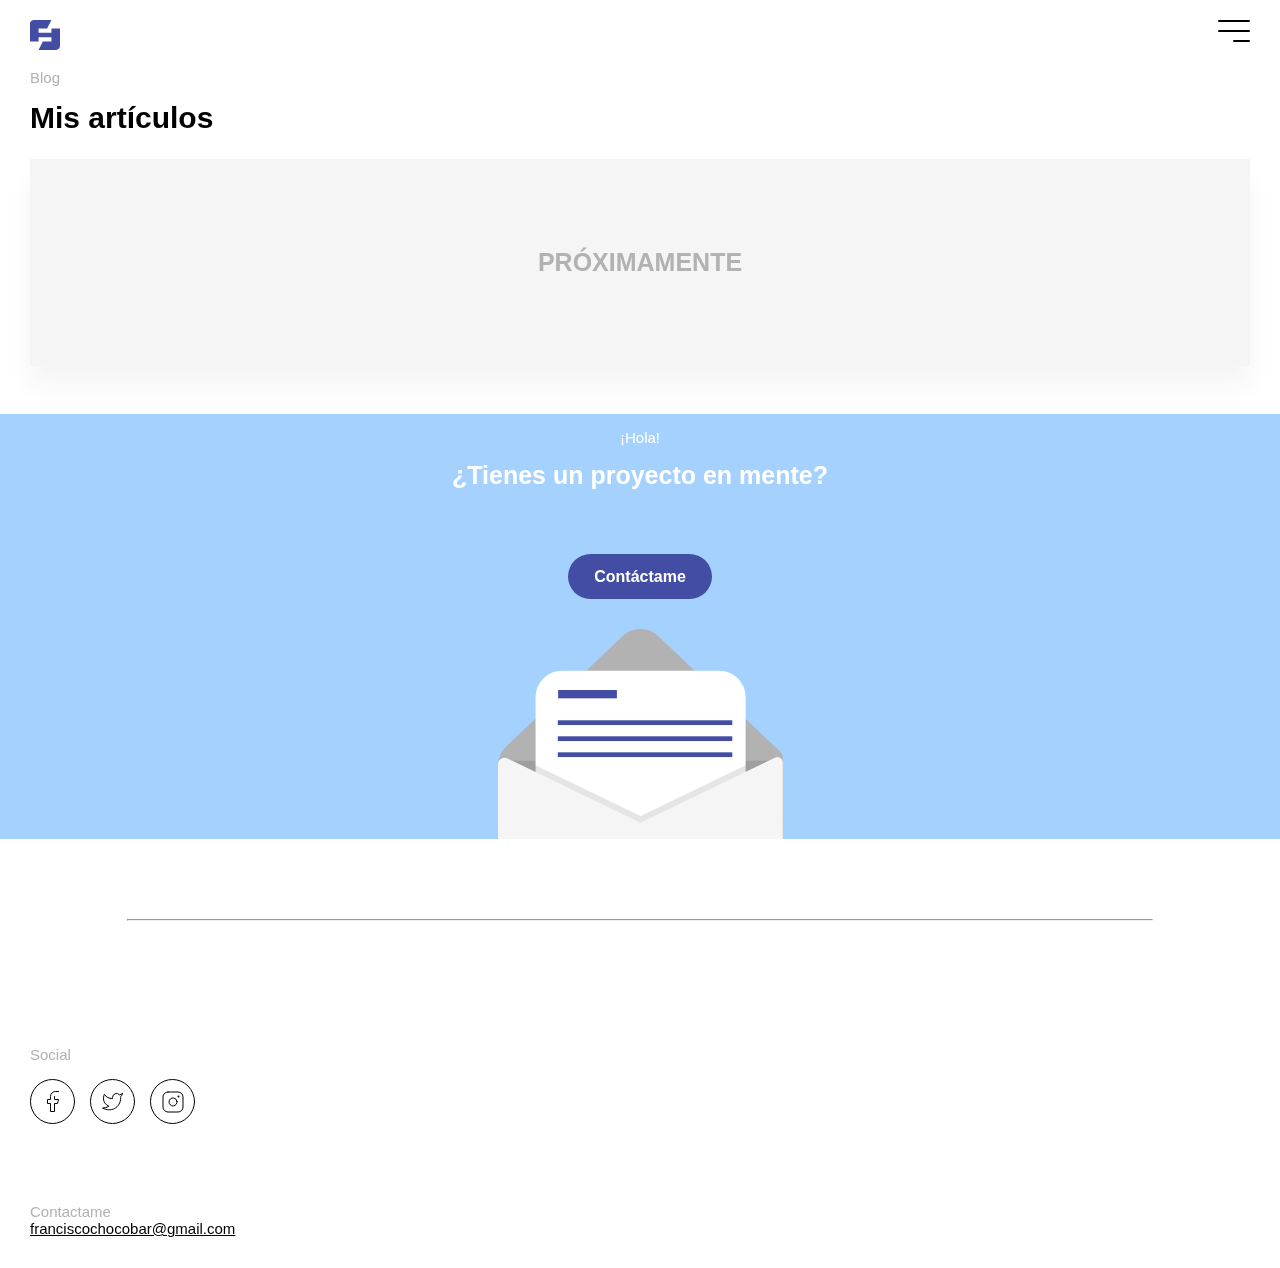
==== articles.html @ 8dde449a "mobile and effects done" ====
<!DOCTYPE html>
<html lang="en">
<head>
    <meta charset="UTF-8">
    <meta name="viewport" content="width=device-width, initial-scale=1.0">
    <meta name="Graphic Design webpage">
    <meta name="keywords" content="diseño gráfico, marketing digital, portfolio, diseño, servicios, artículos, branding, moodboard">
    <link href="https://cdnjs.cloudflare.com/ajax/libs/font-awesome/5.14.0/css/all.min.css" rel="stylesheet">
    <link rel="shortcut icon" href="assets/menu-isologo.svg">
    <link rel="stylesheet" href="styles.css">
    <link rel="stylesheet" href="styleArticles.css">
    <title>Francisco Chocobar - GD</title>
</head>
<body>
    <header>
        <nav class="fixed-general-nav">
            <div class="home-container">
                <div class="visible-menu">
                    <a href="home.html">
                        <svg class="svg-index" xmlns="http://www.w3.org/2000/svg" width="30" height="30" viewBox="0 0 30 30">
                            <path class="svg-isologo" d="M-2575-21283.572h8.571v-4.285h12.857v4.285h-8.571l-4.286,8.572h17.143a4.128,4.128,0,0,0,4.286-4.287v-17.143h-8.572v4.287h-12.857v-4.287h8.572l4.286-8.57h-17.143c-2.012,0-4.286.955-4.286,4.285Z" transform="translate(2575 21305)"/>
                        </svg>
                    </a>
                    <h1 class="toggle-brandName">Francisco Chocobar</h1>
                    <a class="active-button" href="#">
                        <svg class="menu-icon" xmlns="http://www.w3.org/2000/svg" width="32" height="22" viewBox="0 0 32 22">
                            <g transform="translate(1 1)">
                                <line class="a" x2="30"/>
                                <line class="a" x2="30" transform="translate(0 10)"/>
                                <line class="a" x2="15" transform="translate(15 20)"/>
                            </g>
                        </svg>
                    </a>
                    <a class="toggle-button" href="#"><img src="assets/menu-close.svg" alt="x cerrar menu"></a>
                </div>
                <div class="toggle-menu">
                    <div class="primary-list">
                        <ul>
                            <h3>Menu</h3>
                            <li><a href="home.html">Inicio</a></li>
                            <li><a href="services.html">Servicios</a></li>
                            <li><a href="portfolio.html">Proyectos</a></li>
                            <li><a href="articles.html">Blog</a></li>
                            <li><a href="contact.html">Contacto</a></li>
                        </ul>
                    </div>
                    <div class="second-list">
                        <ul>
                            <h3>Social</h3>
                            <div class="second-list--flexItems">
                                <li><a href="https://www.facebook.com/Franchocodigital-115216583566941/"><img src="assets/icon-facebook.svg" alt="logo de facebook"></a></li>
                                <li><a href="https://twitter.com/Franchdigital?s=08"><img src="assets/icon-twitter.svg" alt="logo de twitter"></a></li>
                                <li><a href="https://www.instagram.com/franchocodigital/"><img src="assets/icon-instagram.svg" alt="logo de instagram"></a></li>
                                <li><a href=""><img src="assets/icon-linkedin.svg" alt="logo de linkedin"></a></li>
                            </div>
                        </ul>     
                    </div>
                    <div class="third-list">
                        <h3>Contactame</h3>
                        <a class="third-list--mail" href="mailto:franciscochocobar@gmail.com">franciscochocobar@gmail.com</a>
                    </div>
                </div> 
            </div> 
        </nav>
    </header>
    <div class="go-top-container">
        <div class="go-top-button">
            <i class="fas fa-chevron-up"></i>
        </div>
    </div>
    <div class="container-articles">
        <section class="section">
            <h3>Blog</h3>
            <h2>Mis artículos</h2>
            <div class="articles-nonContent">
            <p>PRÓXIMAMENTE</p>
            </div>
        </section>
    </div>
    <section class="section-centered">
        <h3 class="footer-h3">¡Hola!</h3>
        <h2>¿Tienes un proyecto en mente?</h2>
        <div class="about-contact-button button-classes footer-contact-btn">
            <a href="contact.html">Contáctame</a>
        </div>
        <img src="assets/Enmascarar grupo 1.svg" alt="">
    </section>
    <hr class="hr-last">
    <footer>
        <div class="second-list">
        <ul>
            <h3>Social</h3>
            <div class="second-list--flexItems">
                <li><a href="https://www.facebook.com/Franchocodigital-115216583566941/"><svg xmlns="http://www.w3.org/2000/svg" width="45" height="45" viewBox="0 0 45 45">
                    <defs>
                        <style>
                        .fb-svg,.c{
                            fill:none;
                        }
                        .fb-svg{
                            stroke:#000;
                            stroke-linecap:round;
                            stroke-linejoin:round;
                        }
                        .b{
                            stroke:none;
                        }
                        </style>
                    </defs>
                    <g class="fb-svg">
                        <circle class="b" cx="22.5" cy="22.5" r="22.5"/>
                        <circle class="c" cx="22.5" cy="22.5" r="22"/>
                    </g>
                    <path class="fb-svg" d="M18,2H15a5,5,0,0,0-5,5v3H7v4h3v8h4V14h3l1-4H14V7a1,0,0,1,1-1h3Z" transform="translate(10.5 10.5)"/>
                </svg></a></li>
                <li><a href="https://twitter.com/Franchdigital?s=08">
                    <svg xmlns="http://www.w3.org/2000/svg" width="45" height="45" viewBox="0 0 45 45">
                        <defs>
                            <style>
                                .fb-svg,.c{
                                    fill:none;
                                }
                                .fb-svg{
                                    stroke:#000;
                                    stroke-linecap:round;stroke-linejoin:round;
                                }.b{
                                    stroke:none;
                                }
                            </style>
                        </defs>
                        <g class="fb-svg">
                            <circle class="b" cx="22.5" cy="22.5" r="22.5"/>
                            <circle class="c" cx="22.5" cy="22.5" r="22"/>
                        </g>
                            <path class="fb-svg" d="M21,3A9.909,9.909,0,0,1,18.145,4.39,4.073,4.073,0,0,0,11,7.117v.909A9.691,9.691,0,0,1,2.818,3.908S-.818,12.09,7.364,15.726A10.582,10.582,0,0,1,1,17.545c8.182,4.545,18.182,0,18.182-10.455a4.091,4.091,0,0,0-.073-.755A7.018,7.018,0,0,0,21,3Z" transform="translate(11.5 11.51)"/>
                    </svg>
                    </a>
                </li>
                <li><a href="https://www.instagram.com/franchocodigital/">
                    <svg xmlns="http://www.w3.org/2000/svg" width="45" height="45" viewBox="0 0 45 45">
                        <defs>
                            <style>
                                .fb-svg,.c{
                                    fill:none;
                                }
                                .fb-svg{
                                    stroke:#000;
                                    stroke-linecap:round;stroke-linejoin:round;
                                }
                                .b{
                                    stroke:none;
                                }
                            </style>
                        </defs>
                        <g class="fb-svg">
                            <circle class="b" cx="22.5" cy="22.5" r="22.5"/>
                            <circle class="c" cx="22.5" cy="22.5" r="22"/>
                        </g>
                        <rect class="fb-svg" width="20" height="20" rx="5" transform="translate(13 13)"/>
                        <path class="fb-svg" d="M16,11.37A4,4,0,1,1,12.63,8,4,4,0,0,1,16,11.37Z" transform="translate(11 11)"/>
                        <line class="a" transform="translate(28.5 17.5)"/>
                    </svg>
                </a></li>
            </div>
        </ul>     
        </div>
        <div class="third-list">
            <h3>Contactame</h3>
            <a class="third-list--mail" href="mailto:franciscochocobar@gmail.   com">franciscochocobar@gmail.com</a>
        </div>
    </footer>
</div>
<script src="js.js"></script>
</body>
</html>
---- styles.css ----
/* VARIABLES */

:root {
    --main-bg-color: #F5F5F5;
    --main-color-palette: #424DA3;
    --main-color-white: #ffffff;
    --secondary-color-gray: #B2B2B2;
    --secondary-color-blue: #A5D1FE;
    --secondary-color-yellow: #FFC943;

  }

/* fonts */

  @font-face {
    font-family: "Metropolis";
    src: url("metropoli-font/");
  }

  h1, h2, h3, h4, h5, h6, a, p {
      font-family: 'Metropolis', sans-serif;
  }

/* base styles */

body {
    margin: 0;
}

ul li  {
    list-style: none;
}

ul {
    padding: 0px;
    margin: 0px;
}

h2 {
    font-size: 30px;
}

h3 {
    color: var(--secondary-color-gray);
    font-size: 15px;
    font-weight: normal;
}

.h4-align {
    font-size: 20px;
    text-align: center;
    padding-bottom: 22px;
}

a {
    text-decoration: none;
    color: black;
}

h1, h2, h3, h4, h5, h6 {
    margin: 0px;
    padding-top: 15px;
}

hr {
    width: 45px;
    color: black;
    margin: auto 0;
    margin-top: 15px;
}

/* INDEX STYLES */
body.body-index {
    background-color: var(--main-bg-color);
}
.options-menu {
    height: 100vh;
    display: flex;
    justify-content: center;
}

.main-div {
    display: flex;
    flex-direction: column;
    text-align: center;
    width: 354px;
    height: 165px;
    align-self: center;
    justify-content: space-around;

}

.index-button {
    display: flex;
    justify-content: space-between ;
}

h1.h1-index {
    font-weight: bold;
    font-size: 25px;
}

.a-index:link, .a-index:visited, .a-index:active {
    text-decoration:none;
    color: var(--main-color-white);
}

.a-index {
    font-size: 15px;
    font-weight: 700;
    background-color: #424DA3;
    color: var(--main-color-white);  
    padding: 20px;
    width: 140px;
    
}

/* mobile */

.primary-list ul li a {
    font-weight: bolder;
    font-size: 30px;
}

.third-list a {
    font-size: 15px;
    text-decoration: underline;
} 

.toggle-menu {
    padding: 45px;
    display: flex;
    flex-direction: column;
    align-content: space-between;
}

.second-list--flexItems {
    display: flex;
    flex-direction: row;
}

.second-list img {
    width: 45px;
}

.second-list--flexItems svg {
    padding-right: 15px;
}

.second-list , .third-list {
    padding-top: 45px;
}

.toggle-button , .toggle-brandName {
    display: none;
}

.visible-menu .svg-index {
    padding-top: 20px;
    padding-left: 30px;
    padding-right: 30px;
}

.svg-isologo {
    fill:#424da3;
}

.menu-icon {
    margin-top: 20px;
    margin-left: 30px;
    margin-right: 30px;
}


path.svg-isologo:hover, .svg-isologo:active, .svg-isologo:focus  {
    fill: var(--secondary-color-blue);
}



.a{
    fill:none;
    stroke:#000;
    stroke-linecap:round;
    stroke-linejoin:round;
    stroke-width:2px;
}

svg:hover .a {
    stroke: var(--main-color-white);
}


.visible-menu {
    display: flex;
    flex-direction: row;
    justify-content: space-between;
}

.toggle-menu {
    display: none;
}

/*CHEVRON UP*/

.go-top-container {
    position: fixed;
    bottom: 4rem;
    right: 2rem;
    width: 3rem;
    height: 3rem;
    z-index: -1;
}

.go-top-button {
    width: 0rem;
    height: 0rem;
    background-color: var(--main-color-palette);
    border-radius: 50%;
    cursor: pointer;
    top: 50%;
    left: 50%;
    transform: translate(-50%, -50%);
    z-index: -1;
}

.go-top-button i {
    position: absolute;
    font-size: 1.7rem;
    top: 48%;
    left: 50%;
    transform: translate(-50%, -50%) scale(0);
    color: white;
    transition: .2s;
}

.show {
    z-index: 10;
}

.show .go-top-button {
    animation: popup .3s ease-in-out;
    width: 3rem;
    height: 3rem;
    z-index: 11;
}

.show i {
    transform: translate(-50%, -50%) scale(1);
}

@keyframes popup {
    0% {
        width: 0rem;
        height: 0rem;
    }
    50% {
        width: 5rem;
        height: 5rem;
    }
    100% {
        width: 3rem;
        height: 3rem;
    }
}

.container .section {
    padding-top: 5rem;
    padding-left: 30px;
    padding-right: 30px;
}
.h4-line-height{
    line-height: 1.6;
}
.p-index--description {
    font-size: 15px;
    width: 238px;
    line-height: 1.8;
}

.p-index--about {
     font-size: 15px;
     width: 248px;
     text-align: left;
 }

.button-classes {
    background-color: var(--main-color-palette);
    border-radius: 45px;
    height: 45px;
    display: flex;
    align-items: center;
    justify-content: center;
}

.button-classes:hover {
    background-color: var(--secondary-color-blue);
}

.footer-contact-btn:hover {
    background-color: var(--main-color-white);
}

.footer-contact-btn:hover a {
    color: var(--secondary-color-blue);
}

.footer-h3 {
    color: var(--main-color-white);
}

.button-classes a {
    font-weight: bold;
    color: var(--main-color-white);
}

.about-contact-button {
   width: 9rem;
    margin-top: 4rem;
}

.meter-content {
    padding-top: 2rem;
}
.flex-items {
    display: flex;
    justify-content: space-between;

}

/*meter styles */

.meter { 
	height: 15px;  /* Can be anything */
	position: relative;
	-moz-border-radius: 25px;
	-webkit-border-radius: 25px;
    border-radius: 25px;
    background-color: var(--main-bg-color);
	-boxshadow: inset 0 -1px 1px rgba(255,255,255,0.3);
}

.meter > span {
    display: block;
    height: 100%;
    border-top-right-radius: 8px;
    border-bottom-right-radius: 8px;
    border-top-left-radius: 20px;
    border-bottom-left-radius: 20px;
    position: relative;
    overflow: hidden;
  }

  .meter-blue {
      background-color: var(--secondary-color-blue);
  }

  .meter-yellow {
      background-color: var(--secondary-color-yellow);
  }


.services-grey-bg {
    background-color: var(--main-bg-color);
    padding-top: 5rem;
    margin-top: 5rem;
    width: 100%;
    display: flex;
    flex-direction: column;
    align-items: center;
    padding-bottom: 3rem;
}

.h2-textAlign {
    text-align: center;
}

.graphics-div {
    background-color: var(--main-color-white);
    width: 80%;
    margin-top: 3rem;
    height: 12rem;
    display: flex;
    flex-direction: column;
    align-items: center;
    justify-content: center;

}

.graphics-div h4 {
    padding-top: 20px;
}

.graphics-div img {
    width: 90px;
}
.portfolio-img {
    width: 100%;
}

.seeMore-button {
    margin: 5rem auto;
    width: 6rem;
}

.disabled-btn {
    background-color: var(--secondary-color-blue);
    border-radius: 45px;
    height: 30px;
    display: flex;
    align-items: center;
    justify-content: center;
    width: 10rem;
    font-size: 15px;
    color: var(--main-color-white);
    margin: 18px auto 22px auto;
}

.portfolio-boxShadow {
    box-shadow: 0px 20px 25px #F5F5F5;
    width: 100%;
}

.section-nonPadding {
    width: 100%;
    padding-top: 5rem;
}

.section-nonPadding h2 {
    padding-left: 30px;
}

.section-nonPadding h3 {
    padding-left: 30px;
}

.section-nonPadding hr {
    margin-left: 30px;
}

.section-nonPadding .img {
    margin-top: 5rem;
}

.blue-quote {
    background-color: var(--main-color-palette);
    align-self: center;
    padding: 5rem 10px;
}

.blue-quote h2 {
    color: var(--main-color-white);
    text-align: center;
    font-size: 25px;
}

.section-centered {
    padding-left: 30px;
    padding-right: 30px;
    background-color: var(--secondary-color-blue);
    display: flex;
    flex-direction: column;
    align-items: center;
}

.section-centered h2 {
    color: var(--main-color-white);
    font-size: 25px;
    text-align: center;
}

.hr-last {
    width: 80%;
    background-color: var(--secondary-color-gray);
    color: black;
    margin: 5rem auto;
} 

.second-list , .third-list {
    padding: 30px;
}

.second-list--flexItems {
    padding-top: 1rem;
}

.second-list--flexItems svg:hover .fb-svg {
    fill: var(--secondary-color-blue);
    stroke: var(--main-color-white);
}



/* tablet */

/* desktop */
---- styleArticles.css ----
:root {
    --main-bg-color: #F5F5F5;
    --main-color-palette: #424DA3;
    --main-color-white: #ffffff;
    --secondary-color-gray: #B2B2B2;
    --secondary-color-blue: #A5D1FE;
    --secondary-color-yellow: #FFC943;

  }

.container-articles {
    padding-left: 30px;
    padding-right: 30px;
}

.articles-nonContent {
    width: 100%;
    padding: 4rem 0;
    box-shadow: 0px 20px 25px #F5F5F5;
    background-color: var(--main-bg-color);
    margin-top: 1.5rem;
}

.articles-nonContent p {
    font-weight: bold;
    font-size: 25px;
    color: var(--secondary-color-gray);
    text-align: center;
}

.section-centered {
    margin-top: 3rem;
}
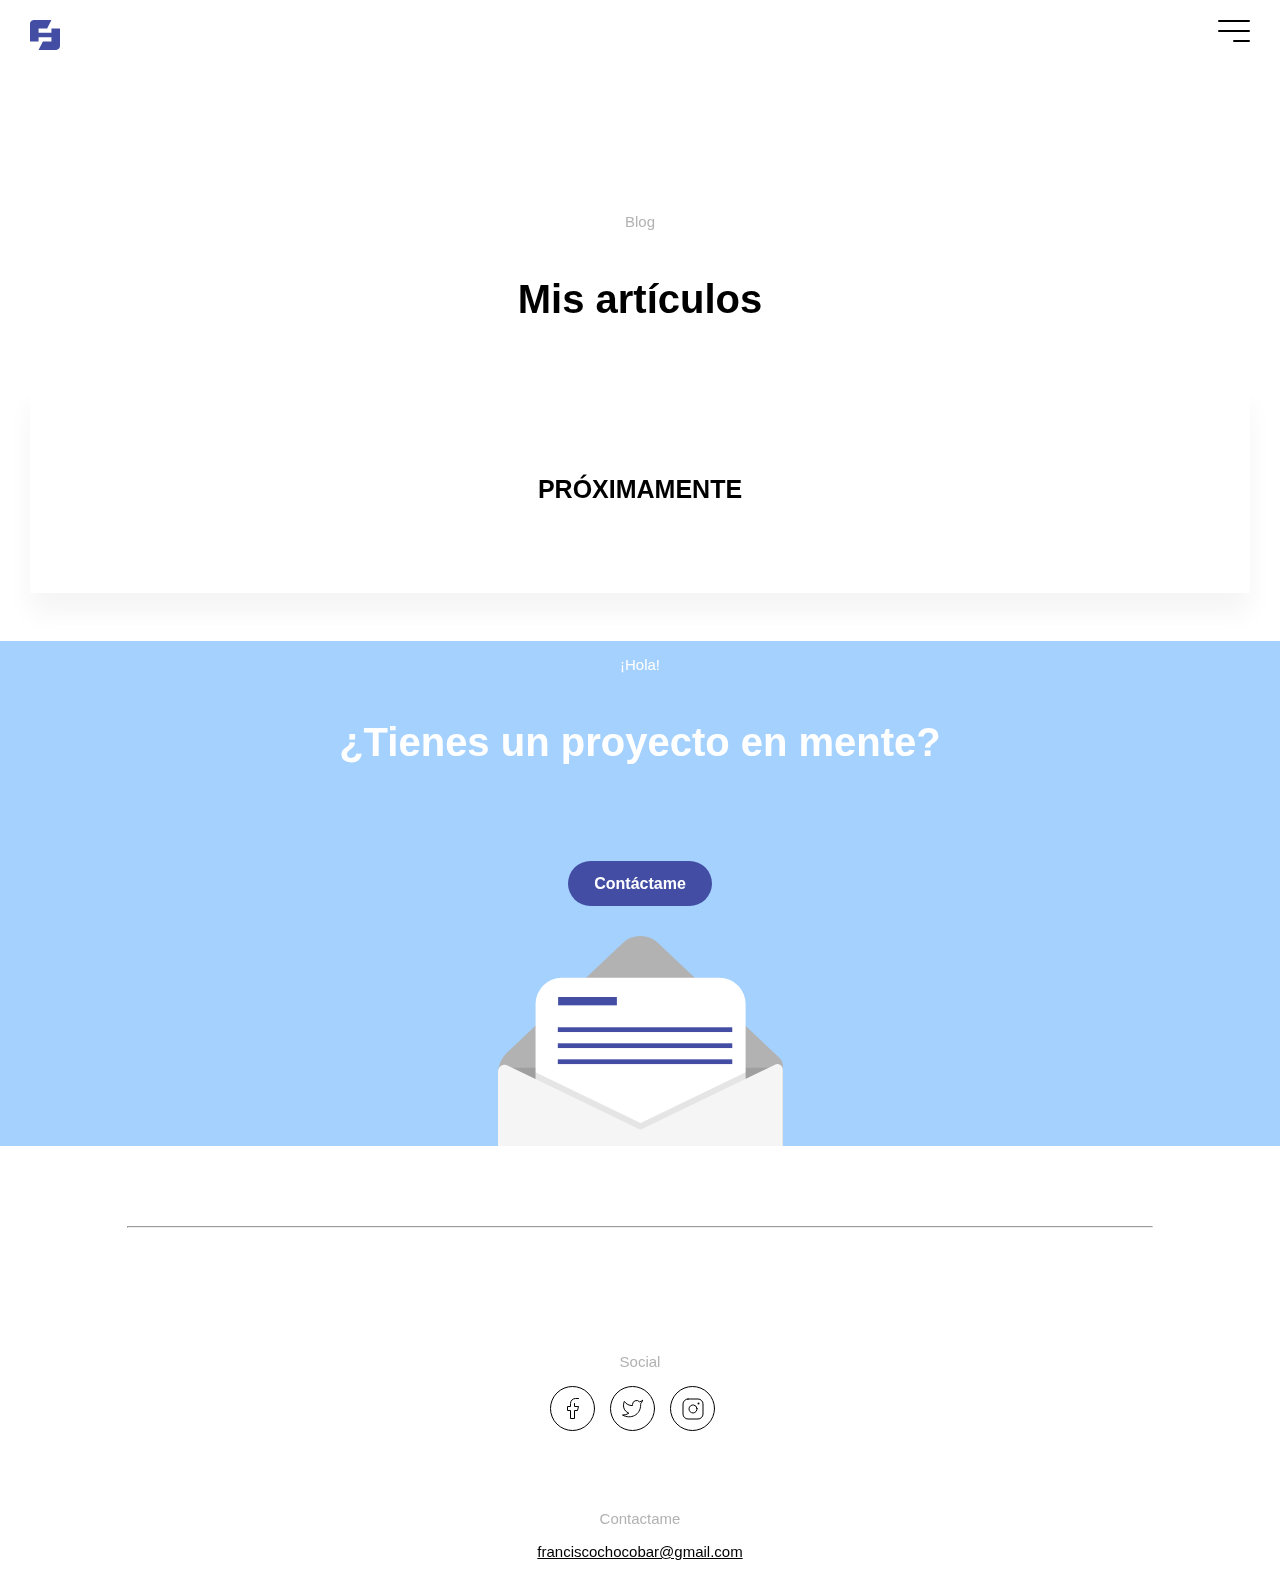
==== commit d90cafd3: "responsive table 768px done" ====
--- a/articles.html
+++ b/articles.html
@@ -73,20 +73,18 @@
             <h3>Blog</h3>
             <h2>Mis artículos</h2>
             <div class="articles-nonContent">
-            <p>PRÓXIMAMENTE</p>
+                <p>PRÓXIMAMENTE</p>
             </div>
         </section>
     </div>
-    <section class="section-centered">
-        <h3 class="footer-h3">¡Hola!</h3>
-        <h2>¿Tienes un proyecto en mente?</h2>
-        <div class="about-contact-button button-classes footer-contact-btn">
-            <a href="contact.html">Contáctame</a>
-        </div>
-        <img src="assets/Enmascarar grupo 1.svg" alt="">
-    </section>
-    <hr class="hr-last">
     <footer>
+        <section class="section-centered">
+            <h3 class="footer-h3">¡Hola!</h3>
+            <h2>¿Tienes un proyecto en mente?</h2>
+            <a class="about-contact-button  button-classes footer-contact-btn"   href="contact.html">Contáctame</a>
+            <img src="assets/Enmascarar grupo 1.svg" alt="">
+        </section>
+        <hr class="hr-last">
         <div class="second-list">
         <ul>
             <h3>Social</h3>
--- a/styles.css
+++ b/styles.css
@@ -175,8 +175,6 @@
 path.svg-isologo:hover, .svg-isologo:active, .svg-isologo:focus  {
     fill: var(--secondary-color-blue);
 }
-
-
 
 .a{
     fill:none;
@@ -280,7 +278,7 @@
 
 .p-index--about {
      font-size: 15px;
-     width: 248px;
+     line-height: 1.4;
      text-align: left;
  }
 
@@ -299,17 +297,16 @@
 
 .footer-contact-btn:hover {
     background-color: var(--main-color-white);
-}
-
-.footer-contact-btn:hover a {
     color: var(--secondary-color-blue);
 }
+
+
 
 .footer-h3 {
     color: var(--main-color-white);
 }
 
-.button-classes a {
+.button-classes {
     font-weight: bold;
     color: var(--main-color-white);
 }
@@ -363,7 +360,6 @@
 .services-grey-bg {
     background-color: var(--main-bg-color);
     padding-top: 5rem;
-    margin-top: 5rem;
     width: 100%;
     display: flex;
     flex-direction: column;
@@ -471,7 +467,7 @@
 
 .hr-last {
     width: 80%;
-    background-color: var(--secondary-color-gray);
+
     color: black;
     margin: 5rem auto;
 } 
@@ -489,10 +485,92 @@
     stroke: var(--main-color-white);
 }
 
-
-
 /* tablet */
 
+@media all and (min-width: 768px) {
+
+    .container h2 {
+        font-size: 2.5rem;
+        text-align: center;
+        margin: 2rem;
+    }
+
+    .section p {
+        font-size: 20px;
+        width: 80%;
+        text-align: justify;
+    } 
+    
+    .container h4 {
+        font-size: 1.5rem;
+        margin: 3rem;
+    }
+    .container .section {
+        display: flex;
+        flex-direction: column;
+        justify-items: center;
+        align-items: center;
+    }
+
+    .first-section {
+        margin-top: 4rem;
+    }
+   
+    .meter-content {
+        width: 60%;
+        margin-bottom: 2rem;
+    }
+  
+    .meter-content p {
+        width: auto;
+    }
+    .flex-items {
+        align-items: center;
+    }
+    .flex-items h4 {
+        margin: 1rem;
+        margin-left: 0px;
+    }
+
+    .services-grey-bg .graphics-div {
+        width: 50%;
+        height: 20rem;
+        align-content: space-between;
+    }
+    .graphics-div h4 {
+        text-align: center;
+    }
+
+    .blog-center p {
+        text-align: center;
+    }
+
+    .second-list h3 {
+        text-align: center;
+    }
+    .second-list--flexItems {
+        justify-content: center;
+    }
+    .third-list {
+        text-align: center;
+    }
+    .third-list >* {
+        margin-bottom: 1rem;
+    }
+    .section-nonPadding h3 {
+        text-align: center;
+    }
+    .section-nonPadding hr {
+        margin:  0 auto;
+        margin-top: 30px;
+    }
+    .section-centered h2 {
+        font-size: 2.5rem;
+        margin: 2rem;
+    }
+ 
+}
+
 /* desktop */
 
 
--- a/styleArticles.css
+++ b/styleArticles.css
@@ -14,21 +14,49 @@
     padding-right: 30px;
 }
 
+.container-articles .section {
+    padding-top: 5rem;
+}
+
 .articles-nonContent {
     width: 100%;
     padding: 4rem 0;
     box-shadow: 0px 20px 25px #F5F5F5;
-    background-color: var(--main-bg-color);
     margin-top: 1.5rem;
 }
 
 .articles-nonContent p {
     font-weight: bold;
     font-size: 25px;
-    color: var(--secondary-color-gray);
     text-align: center;
 }
 
 .section-centered {
     margin-top: 3rem;
+}
+
+/* tablet device*/
+
+@media all and (min-width: 768px) {
+    .articles-nonContent {
+        display: flex;
+        justify-content: center;
+        margin: 4rem 0;
+    }
+
+    .container-articles .section {
+        margin-top: 4rem;
+    }
+
+    .container-articles .section >* {
+        display: flex;
+        justify-content: center;
+        margin-bottom: 2rem;
+    }
+    .container-articles .section h2 {
+        font-size: 2.5rem;
+       
+        
+    }
+    
 }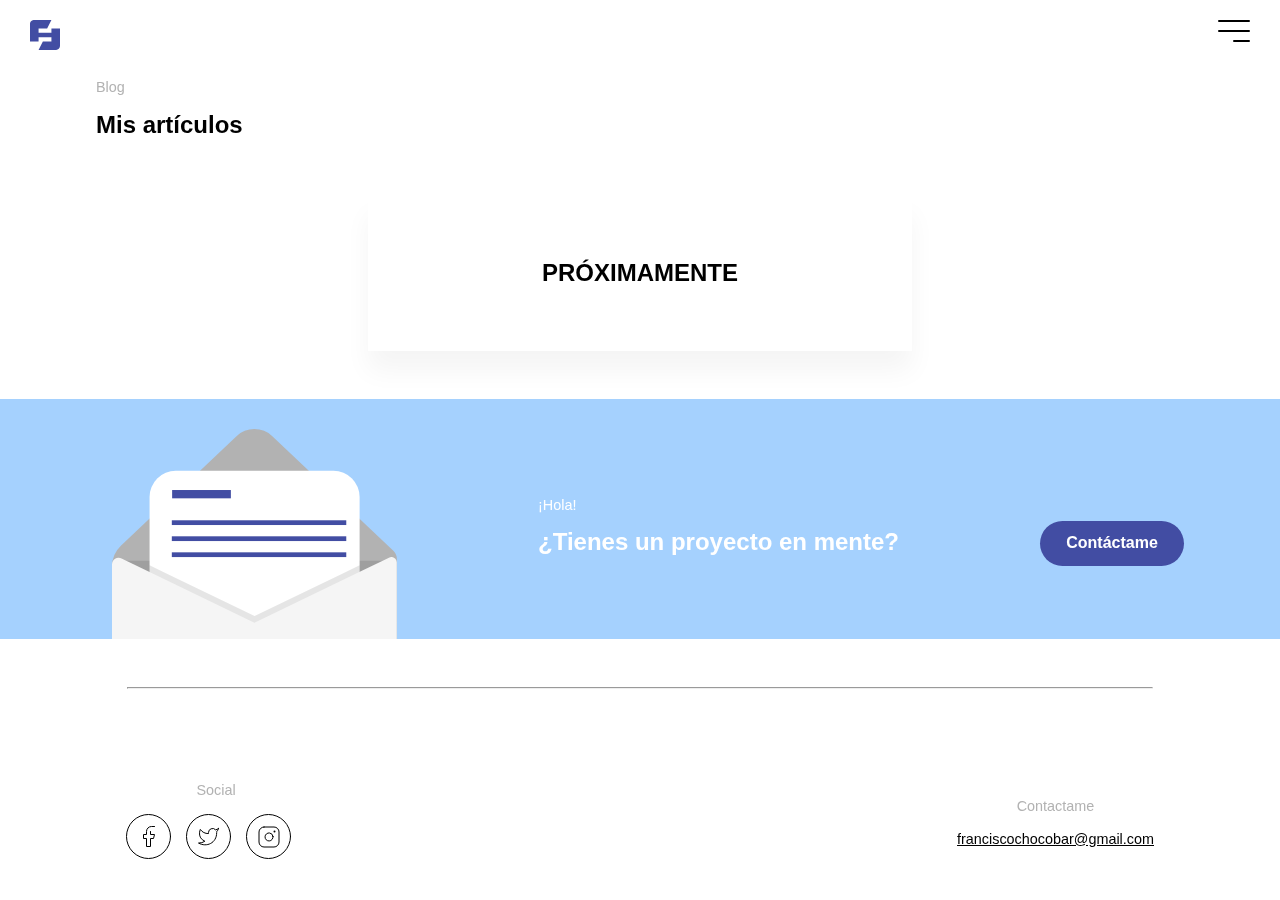
==== commit e60a5e9e: "responsive b" ====
--- a/articles.html
+++ b/articles.html
@@ -79,13 +79,16 @@
     </div>
     <footer>
         <section class="section-centered">
-            <h3 class="footer-h3">¡Hola!</h3>
-            <h2>¿Tienes un proyecto en mente?</h2>
+            <div class="t-align">
+                <h3 class="footer-h3 b-block">¡Hola!</h3>
+                <h2>¿Tienes un proyecto en mente?</h2>
+            </div>
             <a class="about-contact-button  button-classes footer-contact-btn"   href="contact.html">Contáctame</a>
             <img src="assets/Enmascarar grupo 1.svg" alt="">
         </section>
         <hr class="hr-last">
-        <div class="second-list">
+        <div class="footer">
+            <div class="second-list">
         <ul>
             <h3>Social</h3>
             <div class="second-list--flexItems">
@@ -161,10 +164,11 @@
                 </a></li>
             </div>
         </ul>     
-        </div>
-        <div class="third-list">
+            </div>
+            <div class="third-list">
             <h3>Contactame</h3>
             <a class="third-list--mail" href="mailto:franciscochocobar@gmail.   com">franciscochocobar@gmail.com</a>
+            </div>
         </div>
     </footer>
 </div>
--- a/styles.css
+++ b/styles.css
@@ -37,17 +37,17 @@
 }
 
 h2 {
-    font-size: 30px;
+    font-size: 1.8rem;
 }
 
 h3 {
     color: var(--secondary-color-gray);
-    font-size: 15px;
+    font-size: 0.9rem;
     font-weight: normal;
 }
 
 .h4-align {
-    font-size: 20px;
+    font-size: 1.25rem;
     text-align: center;
     padding-bottom: 22px;
 }
@@ -68,6 +68,11 @@
     margin: auto 0;
     margin-top: 15px;
 }
+
+.d-display {
+    display: none;
+}
+
 
 /* INDEX STYLES */
 body.body-index {
@@ -97,7 +102,7 @@
 
 h1.h1-index {
     font-weight: bold;
-    font-size: 25px;
+    font-size: 1.8rem;
 }
 
 .a-index:link, .a-index:visited, .a-index:active {
@@ -106,7 +111,7 @@
 }
 
 .a-index {
-    font-size: 15px;
+    font-size: 0.9rem;
     font-weight: 700;
     background-color: #424DA3;
     color: var(--main-color-white);  
@@ -117,13 +122,20 @@
 
 /* mobile */
 
+.home-container {
+    position: fixed;
+    top: 0;
+    width: 100%;
+    background-color: var(--main-color-white);
+}
+
 .primary-list ul li a {
     font-weight: bolder;
-    font-size: 30px;
+    font-size: 1.8rem;
 }
 
 .third-list a {
-    font-size: 15px;
+    font-size: 0.9rem;
     text-decoration: underline;
 } 
 
@@ -271,13 +283,13 @@
     line-height: 1.6;
 }
 .p-index--description {
-    font-size: 15px;
+    font-size: 0.9rem;
     width: 238px;
     line-height: 1.8;
 }
 
 .p-index--about {
-     font-size: 15px;
+     font-size: 0.9rem;
      line-height: 1.4;
      text-align: left;
  }
@@ -312,8 +324,8 @@
 }
 
 .about-contact-button {
-   width: 9rem;
-    margin-top: 4rem;
+    width: 9rem;
+    margin-top: 2rem;
 }
 
 .meter-content {
@@ -361,10 +373,23 @@
     background-color: var(--main-bg-color);
     padding-top: 5rem;
     width: 100%;
+    
+    padding-bottom: 3rem;
+}
+
+.services-grey-bg .content div {
+    align-content: center;
+}
+
+.services-grey-bg .d-flex {
+    width: inherit;
     display: flex;
     flex-direction: column;
     align-items: center;
-    padding-bottom: 3rem;
+}
+
+.section-centered .t-align h3 {
+    text-align: center;
 }
 
 .h2-textAlign {
@@ -407,7 +432,7 @@
     align-items: center;
     justify-content: center;
     width: 10rem;
-    font-size: 15px;
+    font-size: 0.9rem;
     color: var(--main-color-white);
     margin: 18px auto 22px auto;
 }
@@ -447,7 +472,7 @@
 .blue-quote h2 {
     color: var(--main-color-white);
     text-align: center;
-    font-size: 25px;
+    font-size: 1.5rem;
 }
 
 .section-centered {
@@ -459,9 +484,9 @@
     align-items: center;
 }
 
-.section-centered h2 {
+.section-centered .t-align h2 {
     color: var(--main-color-white);
-    font-size: 25px;
+    font-size: 1.5rem;
     text-align: center;
 }
 
@@ -496,7 +521,7 @@
     }
 
     .section p {
-        font-size: 20px;
+        font-size: 1.25rem;
         width: 80%;
         text-align: justify;
     } 
@@ -505,13 +530,17 @@
         font-size: 1.5rem;
         margin: 3rem;
     }
-    .container .section {
+    .container .section , .section-a--l , .section-a--r , .form-xl {
         display: flex;
         flex-direction: column;
         justify-items: center;
         align-items: center;
     }
 
+    .d-display {
+        display: none;
+    }
+
     .first-section {
         margin-top: 4rem;
     }
@@ -533,9 +562,12 @@
     }
 
     .services-grey-bg .graphics-div {
-        width: 50%;
+        width: 20rem;
         height: 20rem;
         align-content: space-between;
+        margin: 3rem 0px;
+        
+        
     }
     .graphics-div h4 {
         text-align: center;
@@ -564,7 +596,7 @@
         margin:  0 auto;
         margin-top: 30px;
     }
-    .section-centered h2 {
+    .t-align h2 {
         font-size: 2.5rem;
         margin: 2rem;
     }
@@ -573,4 +605,196 @@
 
 /* desktop */
 
-
+@media all and (min-width: 992px) {
+    
+    .container .section {
+        display: flex;
+        flex-direction: row;
+        justify-items: initial;
+        align-items: initial;
+        padding: 0px 0px;
+        justify-content: space-between;
+    }
+
+
+    .section-a--l , .section-a--r {
+        display: block;
+    }
+    
+    .d-display {
+        display: block;
+    }
+
+    .section-a--r img {
+        width: 100%;
+    }
+
+    .section-a--r {
+        width: 40%;
+    }
+
+    .section-a--l {
+        padding-left: 6rem;
+        padding-top: 6rem;
+    }
+    .section-a--l h2 , p {
+        text-align: left;
+        margin: 0rem;
+    }
+
+    .container h4 {
+        margin: 0px;
+    }
+    .container br {
+        display: none;
+    }
+
+    .about-contact-button {
+        margin: 0px;
+        margin-top: 3rem;
+    }
+
+    .section-a--l h2 {
+        font-size: 3rem;
+    }
+
+    .section-a--l p {
+        font-size: 0.9rem;
+        text-align: left;
+        line-height: 1.2;
+        width: 100%;
+        padding-top: 5px;
+    }
+
+    .section-a--l img {
+        height: 80%;
+        align-content: center;
+    }
+    .section-m {
+        box-sizing: border-box;
+        align-self: center;
+        padding-right: 6rem;
+    }
+    .section-a--r h2 {
+        font-size: 1.5rem;
+        text-align: left;
+        margin: 0px;
+    }
+    .section-a--r p {
+        text-align: initial;
+        font-size: 0.9rem;
+        line-height: 1.2;
+        width: initial;
+        padding-right: 5px;
+    }
+    .section-a--r hr {
+        margin-top: 1rem;
+        margin-bottom: 2rem;
+    }
+
+    .meter-content {
+        width: 100%;
+        padding-top: 1rem;
+    }
+    .meter {
+        height: 10px;
+    }
+
+    .services-grey-bg {
+        box-sizing: border-box;
+        padding: 0px;
+        width: initial;
+    }
+    
+    .services-grey-bg .d-flex {
+        box-sizing: border-box;
+        display: flex;
+        flex-direction: row;
+        align-items: center;
+        justify-content: space-between;
+        width: -webkit-fill-available;
+        margin: 0 6rem;
+       
+    }
+
+    .d-flex .graphics-div {
+        margin: 0.5rem;
+        height: 8rem;
+      
+    }
+    .graphics-div img {
+        width: 4rem;
+    }
+
+    .services-grey-bg h2 , .section-nonPadding h2 {
+        font-size: 1.5rem;
+        margin: 0px;
+    }
+
+    .services-grey-bg h4 {
+        font-size: 1.25rem;
+    }
+    .services-grey-bg h3 {
+        margin-top: 2rem;
+    }
+
+    .seeMore-button {
+        margin: 3rem auto;
+    }
+    .section-nonPadding .d-flex-2 {
+        display: flex;
+        flex-direction: row;
+        margin-left: 6rem;
+        margin-right: 6rem;
+    }
+
+    .h4-align {
+        padding-bottom: 0px;
+    }
+
+    .portfolio-boxShadow .img {
+        margin-top: 0px;
+    }
+    .container .blog-center {
+        flex-direction: column;
+        text-align: center;
+    }
+    .blog-center p {
+        width: auto;
+    }
+    footer .hr-last {
+        margin: 3rem auto;
+    }
+    .section-centered {
+        flex-direction: row;
+        padding: 0px 6rem;
+        justify-content: space-between;
+    }
+    .section-centered a {
+        order: 3;
+    }
+    .section-centered img {
+        order: 1;
+    }
+    .section-centered .t-align {
+        order: 2;
+    }
+    .section-centered .t-align h3 , h2 {
+        text-align: left;  
+    }
+    .section-centered .t-align h2 {
+        margin: 0px;
+        text-align: left;
+    }
+    .section-centered >* {
+        margin-left: 1rem;
+    }
+    .footer {
+        display: flex;
+        flex-direction: row;
+        justify-content: space-between;
+        align-items: center;
+        margin: 0px 6rem;
+    }
+
+}   --- a/styleArticles.css
+++ b/styleArticles.css
@@ -27,7 +27,7 @@
 
 .articles-nonContent p {
     font-weight: bold;
-    font-size: 25px;
+    font-size: 1.5rem;
     text-align: center;
 }
 
@@ -55,8 +55,45 @@
     }
     .container-articles .section h2 {
         font-size: 2.5rem;
-       
-        
     }
     
+}
+
+@media all and (min-width: 992px) {
+    .container-articles {
+        margin: 0 6rem;
+        padding: 0px;
+    }
+
+    .container-articles .section >* {
+        justify-content: left;
+    }
+    .section .articles-nonContent {
+        width: 50%;
+        margin: 0px auto;
+        justify-content: center;
+        margin-top: 3.5rem;
+    }
+
+    .container-articles .section {
+        padding: 0px;
+    }
+
+    .container-articles .section h2 {
+        font-size: 1.5rem;
+        padding-top: 1rem;
+    }
+
+    .container-articles .section h3 {
+        padding: 0px;
+        margin: 0px;
+        padding-top: 15px;
+        margin-top: 2rem;
+    }
+
+    
+
+
+
+
 }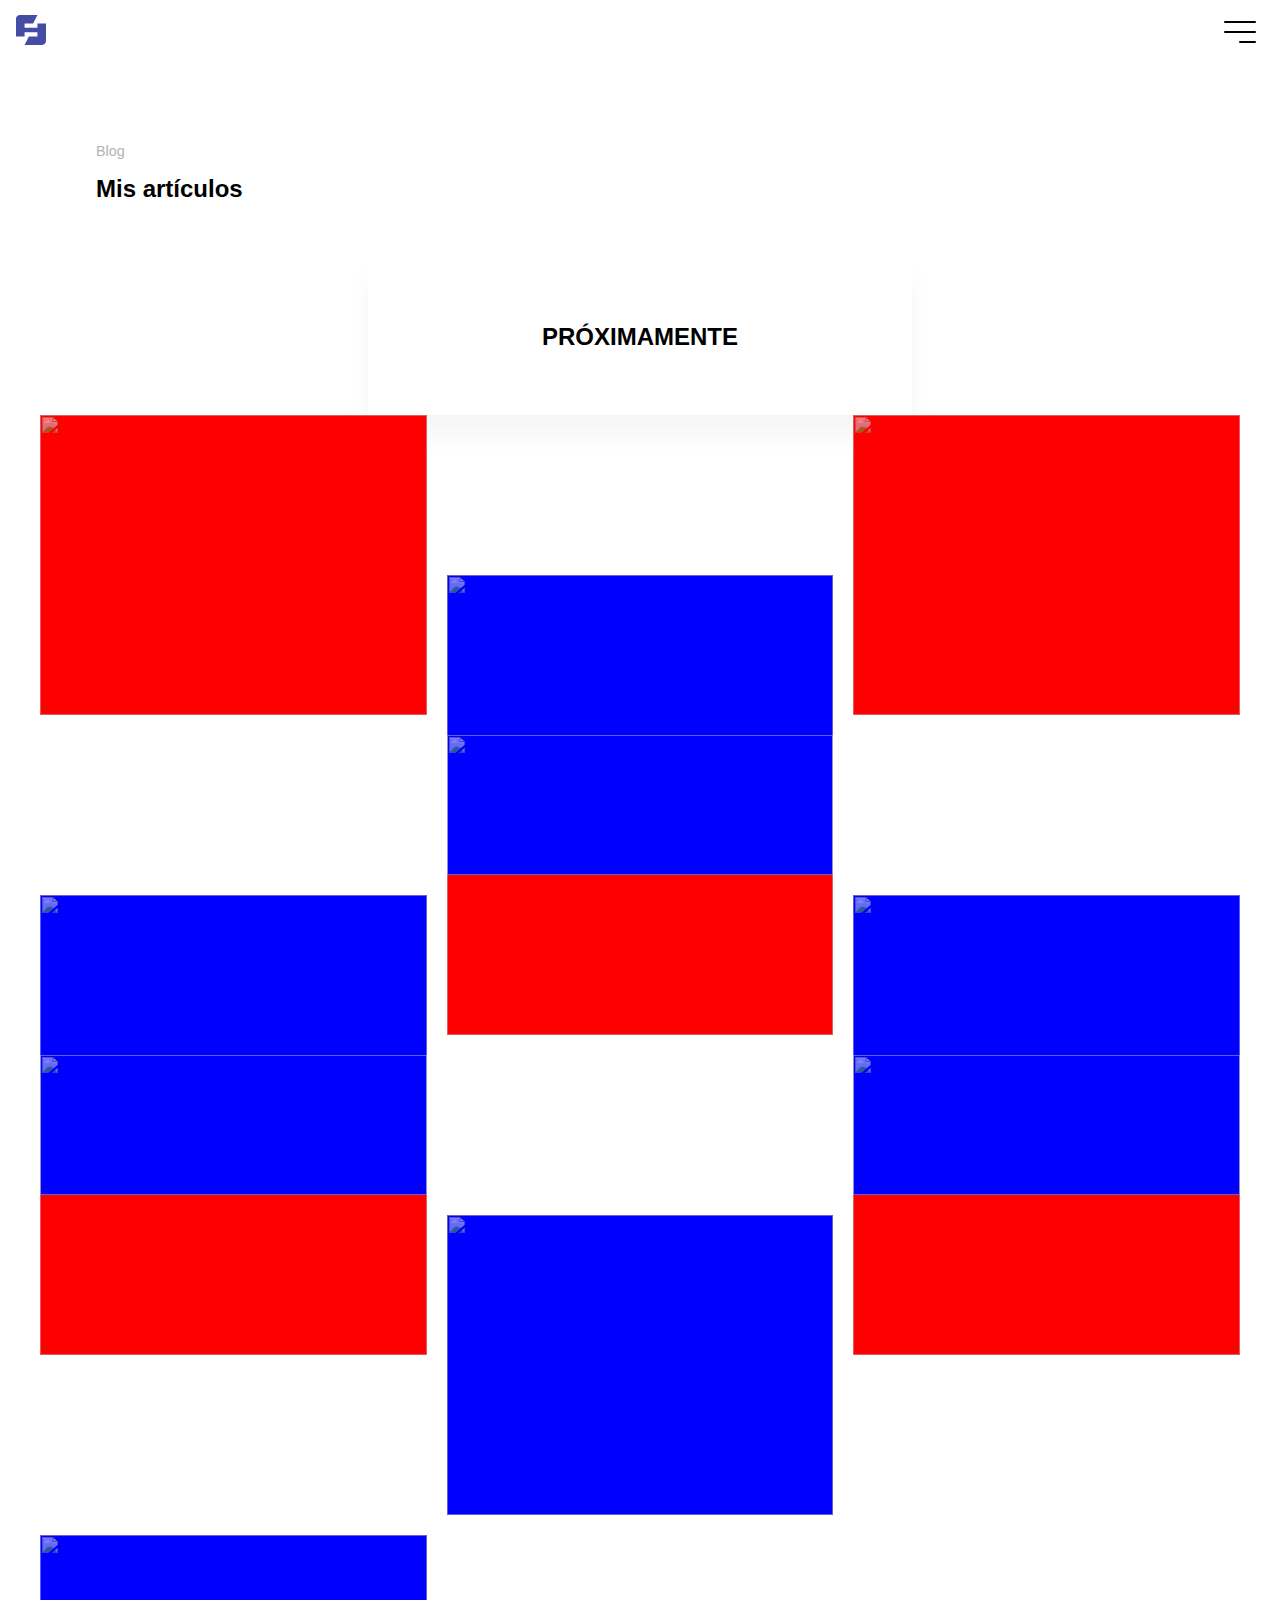
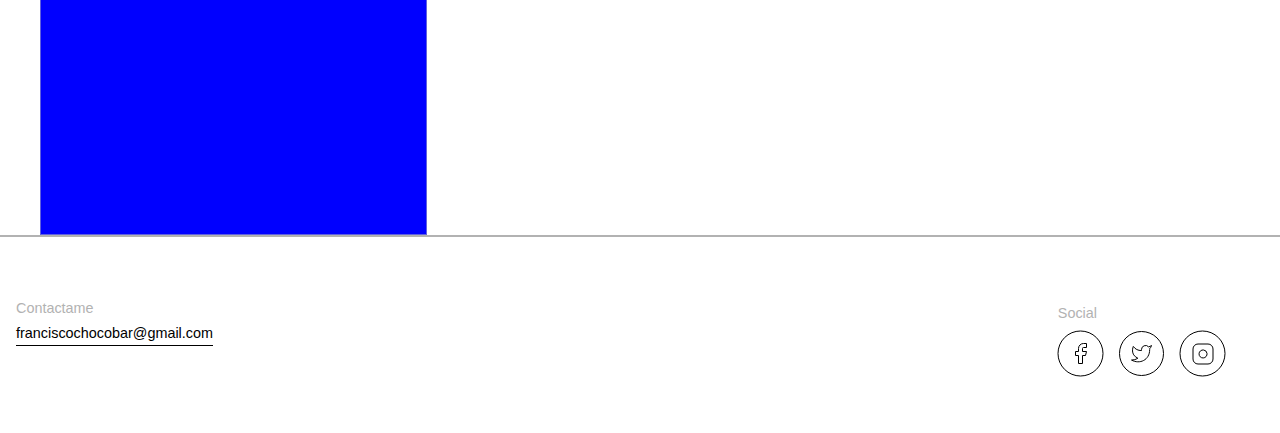
==== commit 93774766: "NavToggler, Navigation, CSS & CleanUp" ====
--- a/articles.html
+++ b/articles.html
@@ -12,8 +12,8 @@
     <title>Francisco Chocobar - GD</title>
 </head>
 <body>
-    <header>
-        <nav class="fixed-general-nav">
+    <header id="header">
+        <div class="fixed-general-nav">
             <div class="home-container">
                 <div class="visible-menu">
                     <a href="home.html">
@@ -22,52 +22,72 @@
                         </svg>
                     </a>
                     <h1 class="toggle-brandName">Francisco Chocobar</h1>
-                    <a class="active-button" href="#">
-                        <svg class="menu-icon" xmlns="http://www.w3.org/2000/svg" width="32" height="22" viewBox="0 0 32 22">
+                    <button class="toggle-button" onclick="toggleNav();">
+                        <svg class="menu-icon" xmlns="http://www.w3.org/2000/svg" width="32" height="22" viewBox="0 0 32 22" fill="none" stroke="#000" stroke-linecap="round" stroke-linejoin="round" stroke-width="2px">
                             <g transform="translate(1 1)">
                                 <line class="a" x2="30"/>
                                 <line class="a" x2="30" transform="translate(0 10)"/>
                                 <line class="a" x2="15" transform="translate(15 20)"/>
                             </g>
                         </svg>
-                    </a>
-                    <a class="toggle-button" href="#"><img src="assets/menu-close.svg" alt="x cerrar menu"></a>
+                        <svg class="close-icon" xmlns="http://www.w3.org/2000/svg" width="32.828" height="32.828" viewBox="0 0 32.828 32.828">
+                            <g transform="translate(1.414 1.414)">
+                                <line class="a" x2="30" y2="30"/>
+                                <line class="a" y1="30" x2="30"/>
+                            </g>
+                        </svg>
+                    </button>
                 </div>
-                <div class="toggle-menu">
-                    <div class="primary-list">
-                        <ul>
+                <div class="toggle-menu" style="transform: translateX(100%);">
+                    <nav>
+                        <button class="toggle-button" onclick="toggleNav();">
+                            <svg xmlns="http://www.w3.org/2000/svg" width="32.828" height="32.828" viewBox="0 0 32.828 32.828" fill="none" stroke="#000" stroke-linecap="round" stroke-linejoin="round" stroke-width="2px">
+                                <g transform="translate(1.414 1.414)">
+                                    <line class="a" x2="30" y2="30"/>
+                                    <line class="a" y1="30" x2="30"/>
+                                </g>
+                            </svg>
+                        </button>
+                        <div class="main-nav">
                             <h3>Menu</h3>
-                            <li><a href="home.html">Inicio</a></li>
-                            <li><a href="services.html">Servicios</a></li>
-                            <li><a href="portfolio.html">Proyectos</a></li>
-                            <li><a href="articles.html">Blog</a></li>
-                            <li><a href="contact.html">Contacto</a></li>
-                        </ul>
-                    </div>
-                    <div class="second-list">
-                        <ul>
+                            <a class="nav-link active" href="home.html">Inicio</a>
+                            <a class="nav-link" href="services.html">Servicios</a>
+                            <a class="nav-link" href="portfolio.html">Proyectos</a>
+                            <a class="nav-link" href="articles.html">Blog</a>
+                            <a class="nav-link" href="contact.html">Contacto</a>
+                        </div>
+                        <div class="social-nav">
                             <h3>Social</h3>
-                            <div class="second-list--flexItems">
-                                <li><a href="https://www.facebook.com/Franchocodigital-115216583566941/"><img src="assets/icon-facebook.svg" alt="logo de facebook"></a></li>
-                                <li><a href="https://twitter.com/Franchdigital?s=08"><img src="assets/icon-twitter.svg" alt="logo de twitter"></a></li>
-                                <li><a href="https://www.instagram.com/franchocodigital/"><img src="assets/icon-instagram.svg" alt="logo de instagram"></a></li>
-                                <li><a href=""><img src="assets/icon-linkedin.svg" alt="logo de linkedin"></a></li>
-                            </div>
-                        </ul>     
-                    </div>
-                    <div class="third-list">
-                        <h3>Contactame</h3>
-                        <a class="third-list--mail" href="mailto:franciscochocobar@gmail.com">franciscochocobar@gmail.com</a>
-                    </div>
-                </div> 
-            </div> 
-        </nav>
+                            <a href="https://www.facebook.com/Franchocodigital-115216583566941/">
+                                <svg xmlns="http://www.w3.org/2000/svg" width="45" height="45" viewBox="0 0 45 45">
+                                    <circle cx="22.5" cy="22.5" r="22.5" fill="none" stroke="#000"/>
+                                    <path fill="none" stroke="#000" d="M18,2H15a5,5,0,0,0-5,5v3H7v4h3v8h4V14h3l1-4H14V7a1,1,0,0,1,1-1h3Z" transform="translate(10.5 10.5)"/>
+                                </svg>
+                            </a>
+                            <a href="https://twitter.com/Franchdigital?s=08">
+                                <svg xmlns="http://www.w3.org/2000/svg" width="45" height="45" viewBox="0 0 45 45">
+                                    <circle class="c" cx="22.5" cy="22.5" r="22" fill="none" stroke="#000" />
+                                    <path fill="none" stroke="#000" d="M21,3A9.909,9.909,0,0,1,18.145,4.39,4.073,4.073,0,0,0,11,7.117v.909A9.691,9.691,0,0,1,2.818,3.908S-.818,12.09,7.364,15.726A10.582,10.582,0,0,1,1,17.545c8.182,4.545,18.182,0,18.182-10.455a4.091,4.091,0,0,0-.073-.755A7.018,7.018,0,0,0,21,3Z" transform="translate(11.5 11.51)"/>
+                                </svg>
+                            </a>
+                            <a href="https://www.instagram.com/franchocodigital/">
+                                <svg xmlns="http://www.w3.org/2000/svg" width="45" height="45" viewBox="0 0 45 45">
+                                    <circle cx="22.5" cy="22.5" r="22.5" fill="none" stroke="#000" />
+                                    <rect stroke="#000" fill="none" width="20" height="20" rx="5" transform="translate(13 13)"/>
+                                    <path stroke="#000" fill="none" d="M16,11.37A4,4,0,1,1,12.63,8,4,4,0,0,1,16,11.37Z" transform="translate(11 11)"/>
+                                    <line stroke="#000" fill="none" transform="translate(28.5 17.5)"/>
+                                </svg>
+                            </a>
+                        </div>
+                        <div class="contact">
+                            <h3>Contactame</h3>
+                            <a  href="mailto:franciscochocobar@gmail.com">franciscochocobar@gmail.com</a>
+                        </div>
+                    </nav>
+                </div>
+            </div>
+        </div>
     </header>
-    <div class="go-top-container">
-        <div class="go-top-button">
-            <i class="fas fa-chevron-up"></i>
-        </div>
-    </div>
     <div class="container-articles">
         <section class="section">
             <h3>Blog</h3>
@@ -77,98 +97,67 @@
             </div>
         </section>
     </div>
+
+    <section class="test">
+        <div class="hijo">
+            <img src="https://placehold.it/1200x1200?text=TEST" alt="">
+        </div>
+        <div class="hijo">
+            <img src="https://placehold.it/1200x1200?text=TEST" alt="">
+        </div>
+        <div class="hijo">
+            <img src="https://placehold.it/1200x1200?text=TEST" alt="">
+        </div>
+        <div class="hijo">
+            <img src="https://placehold.it/1200x1200?text=TEST" alt="">
+        </div>
+        <div class="hijo">
+            <img src="https://placehold.it/1200x1200?text=TEST" alt="">
+        </div>
+        <div class="hijo">
+            <img src="https://placehold.it/1200x1200?text=TEST" alt="">
+        </div>
+        <div class="hijo">
+            <img src="https://placehold.it/1200x1200?text=TEST" alt="">
+        </div>
+        <div class="hijo">
+            <img src="https://placehold.it/1200x1200?text=TEST" alt="">
+        </div>
+        <div class="hijo">
+            <img src="https://placehold.it/1200x1200?text=TEST" alt="">
+        </div>
+        <div class="hijo">
+            <img src="https://placehold.it/1200x1200?text=TEST" alt="">
+        </div>
+    </section>
+
     <footer>
-        <section class="section-centered">
-            <div class="t-align">
-                <h3 class="footer-h3 b-block">¡Hola!</h3>
-                <h2>¿Tienes un proyecto en mente?</h2>
-            </div>
-            <a class="about-contact-button  button-classes footer-contact-btn"   href="contact.html">Contáctame</a>
-            <img src="assets/Enmascarar grupo 1.svg" alt="">
-        </section>
-        <hr class="hr-last">
-        <div class="footer">
-            <div class="second-list">
-        <ul>
+        <div class="contact">
+            <h3>Contactame</h3>
+            <a  href="mailto:franciscochocobar@gmail.com">franciscochocobar@gmail.com</a>
+        </div>
+        <div class="social-nav">
             <h3>Social</h3>
-            <div class="second-list--flexItems">
-                <li><a href="https://www.facebook.com/Franchocodigital-115216583566941/"><svg xmlns="http://www.w3.org/2000/svg" width="45" height="45" viewBox="0 0 45 45">
-                    <defs>
-                        <style>
-                        .fb-svg,.c{
-                            fill:none;
-                        }
-                        .fb-svg{
-                            stroke:#000;
-                            stroke-linecap:round;
-                            stroke-linejoin:round;
-                        }
-                        .b{
-                            stroke:none;
-                        }
-                        </style>
-                    </defs>
-                    <g class="fb-svg">
-                        <circle class="b" cx="22.5" cy="22.5" r="22.5"/>
-                        <circle class="c" cx="22.5" cy="22.5" r="22"/>
-                    </g>
-                    <path class="fb-svg" d="M18,2H15a5,5,0,0,0-5,5v3H7v4h3v8h4V14h3l1-4H14V7a1,0,0,1,1-1h3Z" transform="translate(10.5 10.5)"/>
-                </svg></a></li>
-                <li><a href="https://twitter.com/Franchdigital?s=08">
-                    <svg xmlns="http://www.w3.org/2000/svg" width="45" height="45" viewBox="0 0 45 45">
-                        <defs>
-                            <style>
-                                .fb-svg,.c{
-                                    fill:none;
-                                }
-                                .fb-svg{
-                                    stroke:#000;
-                                    stroke-linecap:round;stroke-linejoin:round;
-                                }.b{
-                                    stroke:none;
-                                }
-                            </style>
-                        </defs>
-                        <g class="fb-svg">
-                            <circle class="b" cx="22.5" cy="22.5" r="22.5"/>
-                            <circle class="c" cx="22.5" cy="22.5" r="22"/>
-                        </g>
-                            <path class="fb-svg" d="M21,3A9.909,9.909,0,0,1,18.145,4.39,4.073,4.073,0,0,0,11,7.117v.909A9.691,9.691,0,0,1,2.818,3.908S-.818,12.09,7.364,15.726A10.582,10.582,0,0,1,1,17.545c8.182,4.545,18.182,0,18.182-10.455a4.091,4.091,0,0,0-.073-.755A7.018,7.018,0,0,0,21,3Z" transform="translate(11.5 11.51)"/>
-                    </svg>
-                    </a>
-                </li>
-                <li><a href="https://www.instagram.com/franchocodigital/">
-                    <svg xmlns="http://www.w3.org/2000/svg" width="45" height="45" viewBox="0 0 45 45">
-                        <defs>
-                            <style>
-                                .fb-svg,.c{
-                                    fill:none;
-                                }
-                                .fb-svg{
-                                    stroke:#000;
-                                    stroke-linecap:round;stroke-linejoin:round;
-                                }
-                                .b{
-                                    stroke:none;
-                                }
-                            </style>
-                        </defs>
-                        <g class="fb-svg">
-                            <circle class="b" cx="22.5" cy="22.5" r="22.5"/>
-                            <circle class="c" cx="22.5" cy="22.5" r="22"/>
-                        </g>
-                        <rect class="fb-svg" width="20" height="20" rx="5" transform="translate(13 13)"/>
-                        <path class="fb-svg" d="M16,11.37A4,4,0,1,1,12.63,8,4,4,0,0,1,16,11.37Z" transform="translate(11 11)"/>
-                        <line class="a" transform="translate(28.5 17.5)"/>
-                    </svg>
-                </a></li>
-            </div>
-        </ul>     
-            </div>
-            <div class="third-list">
-            <h3>Contactame</h3>
-            <a class="third-list--mail" href="mailto:franciscochocobar@gmail.   com">franciscochocobar@gmail.com</a>
-            </div>
+            <a href="https://www.facebook.com/Franchocodigital-115216583566941/">
+                <svg xmlns="http://www.w3.org/2000/svg" width="45" height="45" viewBox="0 0 45 45">
+                    <circle cx="22.5" cy="22.5" r="22.5" fill="none" stroke="#000"/>
+                    <path fill="none" stroke="#000" d="M18,2H15a5,5,0,0,0-5,5v3H7v4h3v8h4V14h3l1-4H14V7a1,1,0,0,1,1-1h3Z" transform="translate(10.5 10.5)"/>
+                </svg>
+            </a>
+            <a href="https://twitter.com/Franchdigital?s=08">
+                <svg xmlns="http://www.w3.org/2000/svg" width="45" height="45" viewBox="0 0 45 45">
+                    <circle class="c" cx="22.5" cy="22.5" r="22" fill="none" stroke="#000" />
+                    <path fill="none" stroke="#000" d="M21,3A9.909,9.909,0,0,1,18.145,4.39,4.073,4.073,0,0,0,11,7.117v.909A9.691,9.691,0,0,1,2.818,3.908S-.818,12.09,7.364,15.726A10.582,10.582,0,0,1,1,17.545c8.182,4.545,18.182,0,18.182-10.455a4.091,4.091,0,0,0-.073-.755A7.018,7.018,0,0,0,21,3Z" transform="translate(11.5 11.51)"/>
+                </svg>
+            </a>
+            <a href="https://www.instagram.com/franchocodigital/">
+                <svg xmlns="http://www.w3.org/2000/svg" width="45" height="45" viewBox="0 0 45 45">
+                    <circle cx="22.5" cy="22.5" r="22.5" fill="none" stroke="#000" />
+                    <rect stroke="#000" fill="none" width="20" height="20" rx="5" transform="translate(13 13)"/>
+                    <path stroke="#000" fill="none" d="M16,11.37A4,4,0,1,1,12.63,8,4,4,0,0,1,16,11.37Z" transform="translate(11 11)"/>
+                    <line stroke="#000" fill="none" transform="translate(28.5 17.5)"/>
+                </svg>
+            </a>
         </div>
     </footer>
 </div>
--- a/styles.css
+++ b/styles.css
@@ -1,5 +1,6 @@
 /* VARIABLES */
-
+* { box-sizing: border-box; }
+html { scroll-behavior: smooth; }
 :root {
     --main-bg-color: #F5F5F5;
     --main-color-palette: #424DA3;
@@ -7,24 +8,19 @@
     --secondary-color-gray: #B2B2B2;
     --secondary-color-blue: #A5D1FE;
     --secondary-color-yellow: #FFC943;
-
+    --nav-height: 4rem;
   }
 
 /* fonts */
 
-  @font-face {
-    font-family: "Metropolis";
-    src: url("metropoli-font/");
-  }
-
-  h1, h2, h3, h4, h5, h6, a, p {
-      font-family: 'Metropolis', sans-serif;
-  }
+@font-face { font-family: "Metropolis"; src: url("metropoli-font/"); }
 
 /* base styles */
 
 body {
     margin: 0;
+    padding-top: var(--nav-height);
+    font-family: 'Metropolis', sans-serif;
 }
 
 ul li  {
@@ -73,11 +69,257 @@
     display: none;
 }
 
-
-/* INDEX STYLES */
 body.body-index {
     background-color: var(--main-bg-color);
 }
+
+/* SOCIAL */
+.social-nav {
+    display: flex;
+    flex-wrap: wrap;
+    align-items: center;
+}
+
+.social-nav h3 {
+    flex: 1 0 100%;
+}
+
+.social-nav a {
+    display: block;
+}
+
+.social-nav a + a {
+    margin-left: 1rem;
+}
+
+.social-nav a svg {
+    overflow: visible;
+}
+
+.social-nav a:hover svg circle {
+    fill: var(--secondary-color-blue);
+    stroke: var(--secondary-color-blue);
+}
+
+.social-nav a:hover svg circle ~ * {
+    stroke: #fff;
+}
+/* FIN SOCIAL NAV */
+
+/* INICIO CONTACTO */
+.contact h3 {
+    margin-bottom: .5rem;
+}
+
+.contact a {
+    padding-bottom: 0.25em;
+    font-size: .9rem;
+    border-bottom: 1px solid #000;
+}
+
+.contact a:hover {
+    color: var(--secondary-color-blue);
+    border-bottom-color: var(--secondary-color-blue);
+}
+/* FIN CONTACTO */
+
+/* INICIO DEL NAV */
+header {
+    position: relative;
+    z-index: 200;
+}
+
+.toggle-button {
+    border: 0;
+    padding: 0;
+    margin: 0;
+    display: block;
+    background: transparent;
+    cursor: pointer;
+    height: 48px;
+    width: 48px;
+    display: flex;
+    justify-content: center;
+    align-items: center;
+    border-radius: 100%;
+    position: relative;
+    z-index: 1;
+    overflow: hidden;
+}
+
+.toggle-button .close-icon {
+    display: none;
+}
+
+.toggle-button::after {
+    background-color: var(--secondary-color-blue);
+    height: 100%;
+    width: 100%;
+    display: block;
+    position: absolute;
+    left: 0;
+    top: 0;
+    content: "";
+    z-index: -1;
+    border-radius: 100%;
+    transition: 350ms ease;
+    opacity: 0;
+    transform: scale(0);
+}
+
+.toggle-button:hover::after {
+    transform: scale(1);
+    opacity: 1;
+}
+
+.toggle-button svg {
+    stroke: #000;
+    position: relative;
+    stroke-width: 2px;
+    z-index: 2;
+}
+
+.toggle-button:hover svg {
+    stroke: #ffffff;
+}
+
+.toggle-button:focus {
+    outline: 0;
+}
+
+.toggle-menu {
+    display: flex;
+    position: fixed;
+    top: 0;
+    right: 0;
+    bottom: 0;
+    width: 100%;
+    flex-direction: column;
+    align-content: space-between;
+    display: grid;
+    grid-template-columns: 50% 50%;
+    grid-template-rows: 1fr;
+    background-color: rgba(66, 77, 163, 0.3);
+    transform: translateX(100%);
+    transition: 400ms ease-in-out;
+    z-index: 20;
+}
+
+.toggle-menu > nav {
+    grid-column-start: 2;
+    background-color: #fff;
+    padding: 150px 3rem 0 90px;
+    height: 100%;
+    display: grid;
+    grid-template-columns: 1fr auto;
+    grid-template-rows: auto;
+}
+
+.toggle-menu > nav .toggle-button  {
+    position: absolute;
+    top: 1rem;
+    right: 2rem;
+}
+
+.main-nav h3 {
+    font-size: 15px;
+    line-height: 1.2;
+    color: #bababa;
+}
+
+.toggle-menu .main-nav {
+    display: flex;
+    flex-direction: column;
+}
+
+.toggle-menu .main-nav .nav-link {
+    font-size: 60px;
+    line-height: 1;
+    margin-bottom: 1rem;
+    font-weight: 700;
+    position: relative;
+}
+
+.toggle-menu .main-nav .nav-link:not(.active)::before {
+    position: absolute;
+    content: "";
+    background-color: var(--secondary-color-blue);
+    height: 15px;
+    width: 15px;
+    display: block;
+    bottom: 22px;
+    border-radius: 100%;
+    transition: 250ms ease;
+    left: -44px;
+    opacity: 0;
+}
+
+.toggle-menu .main-nav .nav-link:not(.active):hover::before {
+    left: -22px;
+    opacity: 1;
+}
+
+.toggle-menu .main-nav .nav-link:hover {
+    color: var(--secondary-color-blue);
+    transition-delay: 250ms;
+}
+
+.toggle-menu .main-nav .nav-link.active {
+    color: var(--secondary-color-blue);
+}
+.toggle-menu h3 {
+    font-size: 15px;
+}
+.toggle-menu .main-nav h3,
+.toggle-menu .social-nav h3 {
+    margin-bottom: 1.5rem;
+}
+
+.toggle-menu .social-nav {
+    flex-direction: column;
+}
+
+.toggle-menu .social-nav h3 {
+    flex: 0 0 auto;
+}
+
+.toggle-menu .social-nav a + a {
+    margin-top: 1rem;
+    margin-left: 0;
+}
+
+
+body.nav-open .toggle-menu {
+    transform: translateX(0) !important;
+}
+
+body.nav-open .toggle-button .close-icon {
+    display: block;
+}
+
+
+body.nav-open .toggle-button .menu-icon {
+    display: none;
+}
+/* Fin del Nav */
+
+
+/* FOOTER */
+footer {
+    max-width: 1500px;
+    margin: auto;
+    display: grid;
+    grid-template-columns: repeat(auto-fit, minmax(250px, 1fr));
+    grid-auto-rows: 100px;
+    justify-content: space-between;
+    padding: 3rem 1rem;
+    border-top: 2px solid var(--secondary-color-gray);
+}
+
+footer > *:last-child {
+    justify-self: flex-end;
+}
+/* FIN DEL FOOTER */
 .options-menu {
     height: 100vh;
     display: flex;
@@ -114,13 +356,10 @@
     font-size: 0.9rem;
     font-weight: 700;
     background-color: #424DA3;
-    color: var(--main-color-white);  
+    color: var(--main-color-white);
     padding: 20px;
     width: 140px;
-    
-}
-
-/* mobile */
+}
 
 .home-container {
     position: fixed;
@@ -129,149 +368,25 @@
     background-color: var(--main-color-white);
 }
 
-.primary-list ul li a {
-    font-weight: bolder;
-    font-size: 1.8rem;
-}
-
-.third-list a {
-    font-size: 0.9rem;
-    text-decoration: underline;
-} 
-
-.toggle-menu {
-    padding: 45px;
-    display: flex;
-    flex-direction: column;
-    align-content: space-between;
-}
-
-.second-list--flexItems {
-    display: flex;
-    flex-direction: row;
-}
-
-.second-list img {
-    width: 45px;
-}
-
-.second-list--flexItems svg {
-    padding-right: 15px;
-}
-
-.second-list , .third-list {
-    padding-top: 45px;
-}
-
-.toggle-button , .toggle-brandName {
+.toggle-brandName {
     display: none;
-}
-
-.visible-menu .svg-index {
-    padding-top: 20px;
-    padding-left: 30px;
-    padding-right: 30px;
 }
 
 .svg-isologo {
     fill:#424da3;
 }
 
-.menu-icon {
-    margin-top: 20px;
-    margin-left: 30px;
-    margin-right: 30px;
-}
-
-
 path.svg-isologo:hover, .svg-isologo:active, .svg-isologo:focus  {
     fill: var(--secondary-color-blue);
 }
 
-.a{
-    fill:none;
-    stroke:#000;
-    stroke-linecap:round;
-    stroke-linejoin:round;
-    stroke-width:2px;
-}
-
-svg:hover .a {
-    stroke: var(--main-color-white);
-}
-
-
 .visible-menu {
     display: flex;
     flex-direction: row;
     justify-content: space-between;
-}
-
-.toggle-menu {
-    display: none;
-}
-
-/*CHEVRON UP*/
-
-.go-top-container {
-    position: fixed;
-    bottom: 4rem;
-    right: 2rem;
-    width: 3rem;
-    height: 3rem;
-    z-index: -1;
-}
-
-.go-top-button {
-    width: 0rem;
-    height: 0rem;
-    background-color: var(--main-color-palette);
-    border-radius: 50%;
-    cursor: pointer;
-    top: 50%;
-    left: 50%;
-    transform: translate(-50%, -50%);
-    z-index: -1;
-}
-
-.go-top-button i {
-    position: absolute;
-    font-size: 1.7rem;
-    top: 48%;
-    left: 50%;
-    transform: translate(-50%, -50%) scale(0);
-    color: white;
-    transition: .2s;
-}
-
-.show {
-    z-index: 10;
-}
-
-.show .go-top-button {
-    animation: popup .3s ease-in-out;
-    width: 3rem;
-    height: 3rem;
-    z-index: 11;
-}
-
-.show i {
-    transform: translate(-50%, -50%) scale(1);
-}
-
-@keyframes popup {
-    0% {
-        width: 0rem;
-        height: 0rem;
-    }
-    50% {
-        width: 5rem;
-        height: 5rem;
-    }
-    100% {
-        width: 3rem;
-        height: 3rem;
-    }
+    align-items: center;
+    height: var(--nav-height);
+    padding: 0 1rem;
 }
 
 .container .section {
@@ -307,17 +422,6 @@
     background-color: var(--secondary-color-blue);
 }
 
-.footer-contact-btn:hover {
-    background-color: var(--main-color-white);
-    color: var(--secondary-color-blue);
-}
-
-
-
-.footer-h3 {
-    color: var(--main-color-white);
-}
-
 .button-classes {
     font-weight: bold;
     color: var(--main-color-white);
@@ -339,14 +443,14 @@
 
 /*meter styles */
 
-.meter { 
+.meter {
 	height: 15px;  /* Can be anything */
 	position: relative;
 	-moz-border-radius: 25px;
 	-webkit-border-radius: 25px;
     border-radius: 25px;
     background-color: var(--main-bg-color);
-	-boxshadow: inset 0 -1px 1px rgba(255,255,255,0.3);
+	/* box-shadow: inset 0 -1px 1px rgba(255,255,255,0.3); */
 }
 
 .meter > span {
@@ -360,20 +464,18 @@
     overflow: hidden;
   }
 
-  .meter-blue {
+  .meter.meter-blue span {
       background-color: var(--secondary-color-blue);
   }
 
-  .meter-yellow {
+  .meter.meter-yellow {
       background-color: var(--secondary-color-yellow);
   }
-
 
 .services-grey-bg {
     background-color: var(--main-bg-color);
     padding-top: 5rem;
     width: 100%;
-    
     padding-bottom: 3rem;
 }
 
@@ -492,23 +594,10 @@
 
 .hr-last {
     width: 80%;
-
     color: black;
     margin: 5rem auto;
-} 
-
-.second-list , .third-list {
-    padding: 30px;
-}
-
-.second-list--flexItems {
-    padding-top: 1rem;
-}
-
-.second-list--flexItems svg:hover .fb-svg {
-    fill: var(--secondary-color-blue);
-    stroke: var(--main-color-white);
-}
+}
+
 
 /* tablet */
 
@@ -524,8 +613,8 @@
         font-size: 1.25rem;
         width: 80%;
         text-align: justify;
-    } 
-    
+    }
+
     .container h4 {
         font-size: 1.5rem;
         margin: 3rem;
@@ -541,15 +630,11 @@
         display: none;
     }
 
-    .first-section {
-        margin-top: 4rem;
-    }
-   
     .meter-content {
         width: 60%;
         margin-bottom: 2rem;
     }
-  
+
     .meter-content p {
         width: auto;
     }
@@ -566,9 +651,8 @@
         height: 20rem;
         align-content: space-between;
         margin: 3rem 0px;
-        
-        
-    }
+    }
+
     .graphics-div h4 {
         text-align: center;
     }
@@ -577,18 +661,6 @@
         text-align: center;
     }
 
-    .second-list h3 {
-        text-align: center;
-    }
-    .second-list--flexItems {
-        justify-content: center;
-    }
-    .third-list {
-        text-align: center;
-    }
-    .third-list >* {
-        margin-bottom: 1rem;
-    }
     .section-nonPadding h3 {
         text-align: center;
     }
@@ -600,13 +672,12 @@
         font-size: 2.5rem;
         margin: 2rem;
     }
- 
+
 }
 
 /* desktop */
 
-@media all and (min-width: 992px) {
-    
+@media (min-width: 992px) {
     .container .section {
         display: flex;
         flex-direction: row;
@@ -616,11 +687,10 @@
         justify-content: space-between;
     }
 
-
     .section-a--l , .section-a--r {
         display: block;
     }
-    
+
     .d-display {
         display: block;
     }
@@ -671,7 +741,6 @@
         align-content: center;
     }
     .section-m {
-        box-sizing: border-box;
         align-self: center;
         padding-right: 6rem;
     }
@@ -701,26 +770,24 @@
     }
 
     .services-grey-bg {
-        box-sizing: border-box;
         padding: 0px;
         width: initial;
     }
-    
+
     .services-grey-bg .d-flex {
-        box-sizing: border-box;
         display: flex;
         flex-direction: row;
         align-items: center;
         justify-content: space-between;
         width: -webkit-fill-available;
         margin: 0 6rem;
-       
+
     }
 
     .d-flex .graphics-div {
         margin: 0.5rem;
         height: 8rem;
-      
+
     }
     .graphics-div img {
         width: 4rem;
@@ -780,7 +847,7 @@
         order: 2;
     }
     .section-centered .t-align h3 , h2 {
-        text-align: left;  
+        text-align: left;
     }
     .section-centered .t-align h2 {
         margin: 0px;
@@ -789,12 +856,101 @@
     .section-centered >* {
         margin-left: 1rem;
     }
-    .footer {
-        display: flex;
-        flex-direction: row;
-        justify-content: space-between;
-        align-items: center;
-        margin: 0px 6rem;
-    }
-
-}   +}
+
+
+/*GO UP*/
+.go-top {
+    position: fixed;
+    bottom: 4rem;
+    right: 2rem;
+    width: 3rem;
+    height: 3rem;
+    z-index: -1;
+    background-color: var(--main-color-palette);
+    border-radius: 50%;
+    cursor: pointer;
+    z-index: -1;
+    display: flex;
+    justify-content: center;
+    transition: all 340ms ease;
+    align-items: center;
+    transform: scale(0);
+}
+
+.go-top i {
+    font-size: 1.7rem;
+    top: 48%;
+    left: 50%;
+    color: white;
+    line-height: 1;
+    position: absolute;
+    transform: translate(-50%, -50%) scale(1);
+}
+
+.show.go-top {
+    transform: scale(1);
+    opacity: 1;
+    z-index: 20;
+}
+
+@media (max-width: 1024px) {
+    .toggle-menu > nav {
+        padding: 90px 3rem 0 45px;
+    }
+
+    .toggle-menu .main-nav .nav-link {
+        font-size: 50px;
+    }
+}
+
+@media (max-width: 768px) {
+    .toggle-menu {
+        grid-template-columns: 20% 80%;
+    }
+}
+
+@media (max-width: 576px) {
+    .toggle-menu {
+        grid-template-columns: 10% 90%;
+    }
+
+    .toggle-menu .main-nav .nav-link {
+        font-size: 35px;
+    }
+}
+
+
+
+
+
+/* PLAYGROUND DE GRILLAS */
+.test {
+    --size: 300px;
+    --gap: 20px;
+    --offset: calc((var(--size) + var(--gap)) / 2);
+    display: grid;
+    max-width: 1200px;
+    margin: auto;
+    grid-template-columns: repeat(auto-fit, minmax(var(--size), 1fr));
+    grid-auto-rows: var(--size);
+    grid-gap: var(--gap);
+    padding-bottom: var(--offset);
+}
+
+.test .hijo {
+    display: grid;
+    background-color:red;
+}
+
+.test .hijo img {
+    object-fit: cover;
+    width: 100%;
+    opacity: .5;
+    height: 100%;
+}
+.test .hijo:nth-child(even) {
+    display: grid;
+    background-color:blue;
+    transform: translateY(var(--offset));
+}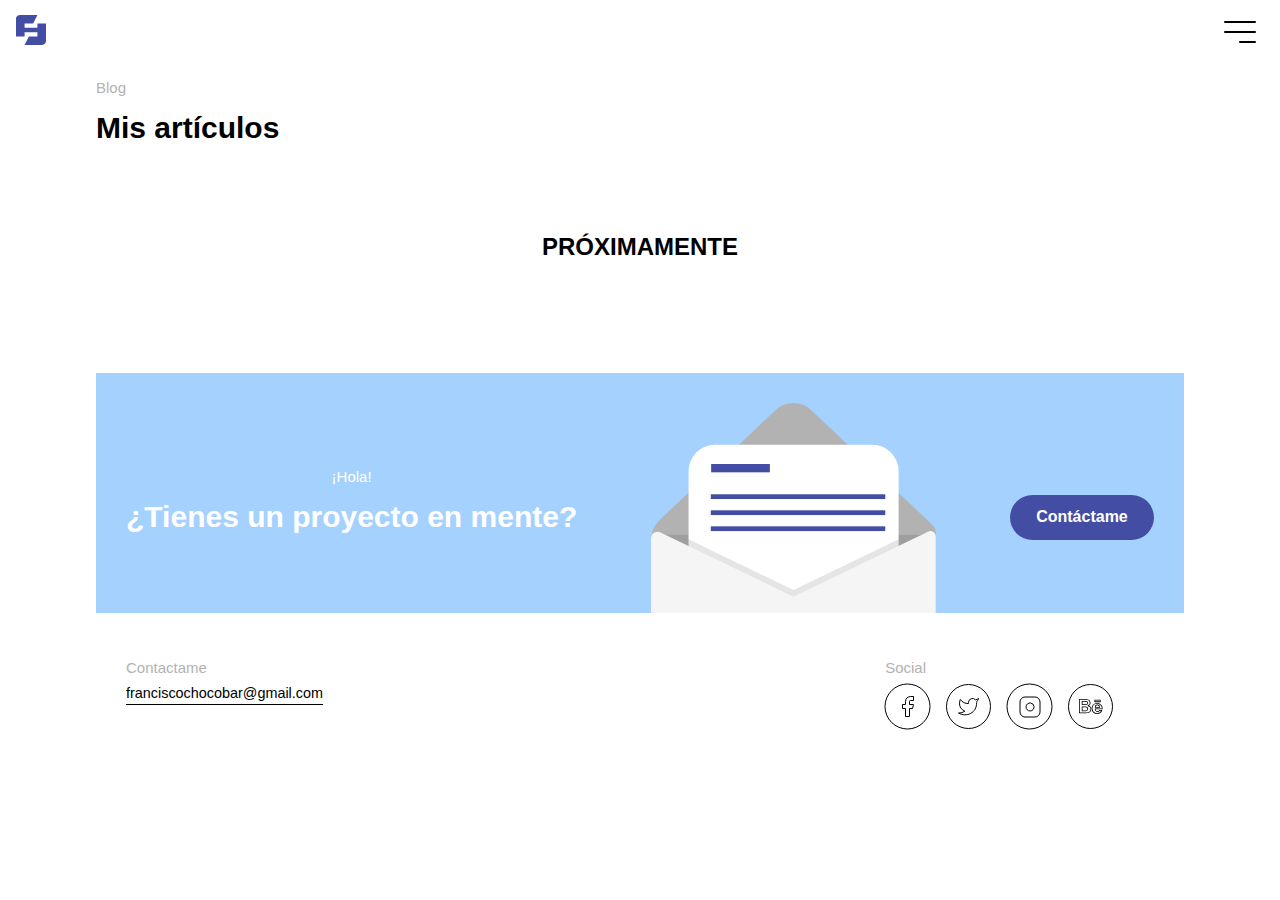
==== commit 35c486ce: "Convergencia" ====
--- a/articles.html
+++ b/articles.html
@@ -9,7 +9,7 @@
     <link rel="shortcut icon" href="assets/menu-isologo.svg">
     <link rel="stylesheet" href="styles.css">
     <link rel="stylesheet" href="styleArticles.css">
-    <title>Francisco Chocobar - GD</title>
+    <title>Francisco Chocobar - Artículos</title>
 </head>
 <body>
     <header id="header">
@@ -38,7 +38,7 @@
                         </svg>
                     </button>
                 </div>
-                <div class="toggle-menu" style="transform: translateX(100%);">
+                <div class="toggle-menu"  style="transform: translateX(100%);">
                     <nav>
                         <button class="toggle-button" onclick="toggleNav();">
                             <svg xmlns="http://www.w3.org/2000/svg" width="32.828" height="32.828" viewBox="0 0 32.828 32.828" fill="none" stroke="#000" stroke-linecap="round" stroke-linejoin="round" stroke-width="2px">
@@ -78,6 +78,22 @@
                                     <line stroke="#000" fill="none" transform="translate(28.5 17.5)"/>
                                 </svg>
                             </a>
+                            <a href="http://www.behance.net/franchocodigital">
+                                <svg xmlns="http://www.w3.org/2000/svg" width="45" height="45" viewBox="0 0 45 45">
+                                    <circle fill="none" stroke="none" class="c" cx="22.5" cy="22.5" r="22.5"/>
+                                    <circle fill="none" stroke="#000" class="d" cx="22.5" cy="22.5" r="22"/>
+                                    <g transform="translate(12 -77.848)">
+                                        <g transform="translate(-1 92.848)">
+                                            <path d="M332.195,112.321h5.526a.373.373,0,0,0,.395-.395v-1.579a.373.373,0,0,0-.395-.395h-5.526a.373.373,0,0,0-.395.395v1.579A.373.373,0,0,0,332.195,112.321Zm.395-1.579h4.736v.789h-4.736Z" transform="translate(-316.407 -109.162)"/>
+                                            <path d="M9.065,99.56a3.247,3.247,0,0,0,1.381-3.552c-.434-2.566-3.039-3.2-4.381-3.158H-.605A.373.373,0,0,0-1,93.244v13.419a.373.373,0,0,0,.395.395H6.578c1.658,0,4.342-.671,4.657-3.394A3.794,3.794,0,0,0,9.065,99.56Zm1.381,3.986c-.355,2.921-3.986,2.723-4.184,2.723H-.211V93.639H6.065c.039,0,3.158,0,3.592,2.487A2.553,2.553,0,0,1,7.96,99.2a.392.392,0,0,0-.276.395A.384.384,0,0,0,8,99.994,3.1,3.1,0,0,1,10.446,103.546Z" transform="translate(1 -92.848)"/>
+                                            <path d="M283.117,184.139c0-3.473-2.289-5.92-5.526-5.92a5.526,5.526,0,1,0,0,11.051,5.346,5.346,0,0,0,5.131-3.473.307.307,0,0,0-.079-.316.359.359,0,0,0-.316-.158H279.96a.379.379,0,0,0-.355.276,1.6,1.6,0,0,1-1.618.908,1.905,1.905,0,0,1-1.973-1.973h6.71A.373.373,0,0,0,283.117,184.139Zm-7.539-.395a.373.373,0,0,0-.395.395c0,1.934,1.066,3.158,2.763,3.158a2.336,2.336,0,0,0,2.25-1.184h1.5a4.607,4.607,0,0,1-4.1,2.368c-2.763,0-4.736-2.171-4.736-5.131a4.775,4.775,0,0,1,4.736-4.342c3.079,0,4.578,2.368,4.7,4.736Z" transform="translate(-259.436 -174.27)"/>
+                                            <path d="M59.129,139.5h3.947a1.973,1.973,0,1,0,0-3.947H59.129a.373.373,0,0,0-.395.395V139.1A.373.373,0,0,0,59.129,139.5Zm.395-3.158h3.552a1.184,1.184,0,1,1,0,2.368H59.523Z" transform="translate(-55.971 -133.576)"/>
+                                            <path d="M62.681,255.019H59.129a.373.373,0,0,0-.395.395v3.947a.373.373,0,0,0,.395.395h3.552a2.368,2.368,0,1,0,0-4.736Zm0,3.947H59.523v-3.158h3.158a1.579,1.579,0,0,1,0,3.158Z" transform="translate(-55.971 -247.518)"/>
+                                            <path d="M342.9,212.352a2.448,2.448,0,0,0-2.566,2.368v.395a.373.373,0,0,0,.395.395h4.342a.373.373,0,0,0,.395-.395v-.395A2.423,2.423,0,0,0,342.9,212.352Zm-1.776,2.368a1.788,1.788,0,0,1,3.552,0Z" transform="translate(-324.545 -206.825)"/>
+                                        </g>
+                                    </g>
+                                </svg>
+                            </a>
                         </div>
                         <div class="contact">
                             <h3>Contactame</h3>
@@ -90,77 +106,73 @@
     </header>
     <div class="container-articles">
         <section class="section">
-            <h3>Blog</h3>
-            <h2>Mis artículos</h2>
+            <div class="service-xl">
+                <h3>Blog</h3>
+                <h2>Mis artículos</h2>
+            </div>
             <div class="articles-nonContent">
                 <p>PRÓXIMAMENTE</p>
             </div>
         </section>
     </div>
-
-    <section class="test">
-        <div class="hijo">
-            <img src="https://placehold.it/1200x1200?text=TEST" alt="">
+    <footer>
+        <div class="section-centered">
+            <div class="t-block">
+                <h3 class="footer-h3">¡Hola!</h3>
+                <h2>¿Tienes un proyecto en mente?</h2>
+            </div>
+            <a class="about-contact-button  button-classes footer-contact-btn"   href="contact.html">Contáctame</a>
+            <img src="assets/Enmascarar grupo 1.svg" alt="">
         </div>
-        <div class="hijo">
-            <img src="https://placehold.it/1200x1200?text=TEST" alt="">
-        </div>
-        <div class="hijo">
-            <img src="https://placehold.it/1200x1200?text=TEST" alt="">
-        </div>
-        <div class="hijo">
-            <img src="https://placehold.it/1200x1200?text=TEST" alt="">
-        </div>
-        <div class="hijo">
-            <img src="https://placehold.it/1200x1200?text=TEST" alt="">
-        </div>
-        <div class="hijo">
-            <img src="https://placehold.it/1200x1200?text=TEST" alt="">
-        </div>
-        <div class="hijo">
-            <img src="https://placehold.it/1200x1200?text=TEST" alt="">
-        </div>
-        <div class="hijo">
-            <img src="https://placehold.it/1200x1200?text=TEST" alt="">
-        </div>
-        <div class="hijo">
-            <img src="https://placehold.it/1200x1200?text=TEST" alt="">
-        </div>
-        <div class="hijo">
-            <img src="https://placehold.it/1200x1200?text=TEST" alt="">
-        </div>
-    </section>
-
-    <footer>
-        <div class="contact">
-            <h3>Contactame</h3>
-            <a  href="mailto:franciscochocobar@gmail.com">franciscochocobar@gmail.com</a>
-        </div>
-        <div class="social-nav">
-            <h3>Social</h3>
-            <a href="https://www.facebook.com/Franchocodigital-115216583566941/">
-                <svg xmlns="http://www.w3.org/2000/svg" width="45" height="45" viewBox="0 0 45 45">
-                    <circle cx="22.5" cy="22.5" r="22.5" fill="none" stroke="#000"/>
-                    <path fill="none" stroke="#000" d="M18,2H15a5,5,0,0,0-5,5v3H7v4h3v8h4V14h3l1-4H14V7a1,1,0,0,1,1-1h3Z" transform="translate(10.5 10.5)"/>
-                </svg>
-            </a>
-            <a href="https://twitter.com/Franchdigital?s=08">
-                <svg xmlns="http://www.w3.org/2000/svg" width="45" height="45" viewBox="0 0 45 45">
-                    <circle class="c" cx="22.5" cy="22.5" r="22" fill="none" stroke="#000" />
-                    <path fill="none" stroke="#000" d="M21,3A9.909,9.909,0,0,1,18.145,4.39,4.073,4.073,0,0,0,11,7.117v.909A9.691,9.691,0,0,1,2.818,3.908S-.818,12.09,7.364,15.726A10.582,10.582,0,0,1,1,17.545c8.182,4.545,18.182,0,18.182-10.455a4.091,4.091,0,0,0-.073-.755A7.018,7.018,0,0,0,21,3Z" transform="translate(11.5 11.51)"/>
-                </svg>
-            </a>
-            <a href="https://www.instagram.com/franchocodigital/">
-                <svg xmlns="http://www.w3.org/2000/svg" width="45" height="45" viewBox="0 0 45 45">
-                    <circle cx="22.5" cy="22.5" r="22.5" fill="none" stroke="#000" />
-                    <rect stroke="#000" fill="none" width="20" height="20" rx="5" transform="translate(13 13)"/>
-                    <path stroke="#000" fill="none" d="M16,11.37A4,4,0,1,1,12.63,8,4,4,0,0,1,16,11.37Z" transform="translate(11 11)"/>
-                    <line stroke="#000" fill="none" transform="translate(28.5 17.5)"/>
-                </svg>
-            </a>
+        <div class="f-social-div">
+            <div class="contact">
+                <h3>Contactame</h3>
+                <a href="mailto:franciscochocobar@gmail.com">franciscochocobar@gmail.com</a>
+            </div>
+            <div class="social-nav n-flex-start">
+                <h3>Social</h3>
+                <a href="https://www.facebook.com/Franchocodigital-115216583566941/">
+                    <svg xmlns="http://www.w3.org/2000/svg" width="45" height="45" viewBox="0 0 45 45">
+                        <circle cx="22.5" cy="22.5" r="22.5" fill="none" stroke="#000"/>
+                        <path fill="none" stroke="#000" d="M18,2H15a5,5,0,0,0-5,5v3H7v4h3v8h4V14h3l1-4H14V7a1,1,0,0,1,1-1h3Z" transform="translate(10.5 10.5)"/>
+                    </svg>
+                </a>
+                <a href="https://twitter.com/Franchdigital?s=08">
+                    <svg xmlns="http://www.w3.org/2000/svg" width="45" height="45" viewBox="0 0 45 45">
+                        <circle class="c" cx="22.5" cy="22.5" r="22" fill="none" stroke="#000" />
+                        <path fill="none" stroke="#000" d="M21,3A9.909,9.909,0,0,1,18.145,4.39,4.073,4.073,0,0,0,11,7.117v.909A9.691,9.691,0,0,1,2.818,3.908S-.818,12.09,7.364,15.726A10.582,10.582,0,0,1,1,17.545c8.182,4.545,18.182,0,18.182-10.455a4.091,4.091,0,0,0-.073-.755A7.018,7.018,0,0,0,21,3Z" transform="translate(11.5 11.51)"/>
+                    </svg>
+                </a>
+                <a href="https://www.instagram.com/franchocodigital/">
+                    <svg xmlns="http://www.w3.org/2000/svg" width="45" height="45" viewBox="0 0 45 45">
+                        <circle cx="22.5" cy="22.5" r="22.5" fill="none" stroke="#000" />
+                        <rect stroke="#000" fill="none" width="20" height="20" rx="5" transform="translate(13 13)"/>
+                        <path stroke="#000" fill="none" d="M16,11.37A4,4,0,1,1,12.63,8,4,4,0,0,1,16,11.37Z" transform="translate(11 11)"/>
+                        <line stroke="#000" fill="none" transform="translate(28.5 17.5)"/>
+                    </svg>
+                </a>
+                <a href="http://www.behance.net/franchocodigital">
+                    <svg xmlns="http://www.w3.org/2000/svg" width="45" height="45" viewBox="0 0 45 45">
+                        <circle fill="none" stroke="none" class="c" cx="22.5" cy="22.5" r="22.5"/>
+                        <circle fill="none" stroke="#000" class="d" cx="22.5" cy="22.5" r="22"/>
+                        <g transform="translate(12 -77.848)">
+                            <g transform="translate(-1 92.848)">
+                                <path d="M332.195,112.321h5.526a.373.373,0,0,0,.395-.395v-1.579a.373.373,0,0,0-.395-.395h-5.526a.373.373,0,0,0-.395.395v1.579A.373.373,0,0,0,332.195,112.321Zm.395-1.579h4.736v.789h-4.736Z" transform="translate(-316.407 -109.162)"/>
+                                <path d="M9.065,99.56a3.247,3.247,0,0,0,1.381-3.552c-.434-2.566-3.039-3.2-4.381-3.158H-.605A.373.373,0,0,0-1,93.244v13.419a.373.373,0,0,0,.395.395H6.578c1.658,0,4.342-.671,4.657-3.394A3.794,3.794,0,0,0,9.065,99.56Zm1.381,3.986c-.355,2.921-3.986,2.723-4.184,2.723H-.211V93.639H6.065c.039,0,3.158,0,3.592,2.487A2.553,2.553,0,0,1,7.96,99.2a.392.392,0,0,0-.276.395A.384.384,0,0,0,8,99.994,3.1,3.1,0,0,1,10.446,103.546Z" transform="translate(1 -92.848)"/>
+                                <path d="M283.117,184.139c0-3.473-2.289-5.92-5.526-5.92a5.526,5.526,0,1,0,0,11.051,5.346,5.346,0,0,0,5.131-3.473.307.307,0,0,0-.079-.316.359.359,0,0,0-.316-.158H279.96a.379.379,0,0,0-.355.276,1.6,1.6,0,0,1-1.618.908,1.905,1.905,0,0,1-1.973-1.973h6.71A.373.373,0,0,0,283.117,184.139Zm-7.539-.395a.373.373,0,0,0-.395.395c0,1.934,1.066,3.158,2.763,3.158a2.336,2.336,0,0,0,2.25-1.184h1.5a4.607,4.607,0,0,1-4.1,2.368c-2.763,0-4.736-2.171-4.736-5.131a4.775,4.775,0,0,1,4.736-4.342c3.079,0,4.578,2.368,4.7,4.736Z" transform="translate(-259.436 -174.27)"/>
+                                <path d="M59.129,139.5h3.947a1.973,1.973,0,1,0,0-3.947H59.129a.373.373,0,0,0-.395.395V139.1A.373.373,0,0,0,59.129,139.5Zm.395-3.158h3.552a1.184,1.184,0,1,1,0,2.368H59.523Z" transform="translate(-55.971 -133.576)"/>
+                                <path d="M62.681,255.019H59.129a.373.373,0,0,0-.395.395v3.947a.373.373,0,0,0,.395.395h3.552a2.368,2.368,0,1,0,0-4.736Zm0,3.947H59.523v-3.158h3.158a1.579,1.579,0,0,1,0,3.158Z" transform="translate(-55.971 -247.518)"/>
+                                <path d="M342.9,212.352a2.448,2.448,0,0,0-2.566,2.368v.395a.373.373,0,0,0,.395.395h4.342a.373.373,0,0,0,.395-.395v-.395A2.423,2.423,0,0,0,342.9,212.352Zm-1.776,2.368a1.788,1.788,0,0,1,3.552,0Z" transform="translate(-324.545 -206.825)"/>
+                            </g>
+                        </g>
+                    </svg>
+                </a>
+            </div>
         </div>
     </footer>
-</div>
+    <a class="go-top" href="#header">
+        <i class="fas fa-chevron-up"></i>
+    </a>
 <script src="js.js"></script>
 </body>
 </html>--- a/styles.css
+++ b/styles.css
@@ -33,17 +33,17 @@
 }
 
 h2 {
-    font-size: 1.8rem;
+    font-size:30px;
 }
 
 h3 {
     color: var(--secondary-color-gray);
-    font-size: 0.9rem;
+    font-size: 15px;
     font-weight: normal;
 }
 
 .h4-align {
-    font-size: 1.25rem;
+    font-size: 20px;
     text-align: center;
     padding-bottom: 22px;
 }
@@ -61,8 +61,8 @@
 hr {
     width: 45px;
     color: black;
-    margin: auto 0;
-    margin-top: 15px;
+    margin: 0PX;
+    margin-top: 20px;
 }
 
 .d-display {
@@ -208,7 +208,7 @@
 .toggle-menu > nav {
     grid-column-start: 2;
     background-color: #fff;
-    padding: 150px 3rem 0 90px;
+    padding: 85px 3rem 0 90px;
     height: 100%;
     display: grid;
     grid-template-columns: 1fr auto;
@@ -267,9 +267,7 @@
 .toggle-menu .main-nav .nav-link.active {
     color: var(--secondary-color-blue);
 }
-.toggle-menu h3 {
-    font-size: 15px;
-}
+
 .toggle-menu .main-nav h3,
 .toggle-menu .social-nav h3 {
     margin-bottom: 1.5rem;
@@ -310,15 +308,29 @@
     margin: auto;
     display: grid;
     grid-template-columns: repeat(auto-fit, minmax(250px, 1fr));
-    grid-auto-rows: 100px;
+    grid-template-rows: 555px 200px;
     justify-content: space-between;
-    padding: 3rem 1rem;
-    border-top: 2px solid var(--secondary-color-gray);
+    padding: 3rem 0;
+    
 }
 
 footer > *:last-child {
-    justify-self: flex-end;
-}
+    padding: 1rem 30px;
+}
+
+.f-social-div {
+    align-self: center;
+}
+
+footer .button-classes:hover {
+    background-color: var(--main-color-white);
+    color: var(--secondary-color-blue);
+}
+
+.social-nav h3 {
+    padding-bottom: 0.5rem;
+}
+
 /* FIN DEL FOOTER */
 .options-menu {
     height: 100vh;
@@ -468,7 +480,7 @@
       background-color: var(--secondary-color-blue);
   }
 
-  .meter.meter-yellow {
+  .meter.meter-yellow span {
       background-color: var(--secondary-color-yellow);
   }
 
@@ -479,9 +491,14 @@
     padding-bottom: 3rem;
 }
 
-.services-grey-bg .content div {
-    align-content: center;
-}
+.services-align h3 {
+    text-align: center;
+}
+
+.services-grey-bg hr {
+    margin: 1.5rem auto;
+}
+
 
 .services-grey-bg .d-flex {
     width: inherit;
@@ -490,8 +507,9 @@
     align-items: center;
 }
 
-.section-centered .t-align h3 {
+.section-centered h3 {
     text-align: center;
+    color: var(--main-color-white);
 }
 
 .h2-textAlign {
@@ -545,24 +563,17 @@
 }
 
 .section-nonPadding {
-    width: 100%;
     padding-top: 5rem;
 }
 
-.section-nonPadding h2 {
-    padding-left: 30px;
-}
-
-.section-nonPadding h3 {
-    padding-left: 30px;
-}
-
-.section-nonPadding hr {
-    margin-left: 30px;
-}
-
 .section-nonPadding .img {
-    margin-top: 5rem;
+    margin-top: 3rem;
+}
+
+.blog-center h2,
+.blog-center h3,
+.blog-center p {
+    text-align: center;
 }
 
 .blue-quote {
@@ -574,7 +585,6 @@
 .blue-quote h2 {
     color: var(--main-color-white);
     text-align: center;
-    font-size: 1.5rem;
 }
 
 .section-centered {
@@ -584,39 +594,42 @@
     display: flex;
     flex-direction: column;
     align-items: center;
-}
-
-.section-centered .t-align h2 {
+    justify-content: space-between;
+}
+
+.section-centered h2 {
     color: var(--main-color-white);
-    font-size: 1.5rem;
     text-align: center;
 }
-
-.hr-last {
-    width: 80%;
-    color: black;
-    margin: 5rem auto;
-}
-
+.section-nonPadding .service-xl {
+    padding-left: 30px;
+}
+
+div
+
+@media all and (min-width: 500px) {
+    footer {
+        grid-template-columns: repeat(auto-fit, minmax(400px, 1fr));
+        grid-template-rows: 500px 150px;
+        justify-content: space-between;
+        padding: 3rem 0; 
+    }
+}
 
 /* tablet */
 
 @media all and (min-width: 768px) {
 
     .container h2 {
-        font-size: 2.5rem;
         text-align: center;
         margin: 2rem;
     }
 
     .section p {
-        font-size: 1.25rem;
         width: 80%;
-        text-align: justify;
     }
 
     .container h4 {
-        font-size: 1.5rem;
         margin: 3rem;
     }
     .container .section , .section-a--l , .section-a--r , .form-xl {
@@ -661,18 +674,72 @@
         text-align: center;
     }
 
+    .section-nonPadding .d-flex-2 {
+        display: grid;
+        grid-template-columns: repeat(auto-fit, minmax(250px, 1fr));
+        grid-template-rows: 645px;
+        align-items: center;
+        padding: 1rem 6rem;
+        gap: 1rem;
+    }
+
+    .section-nonPadding h4 {
+        margin: 0 auto;
+    }
+
+    .section-nonPadding .img {
+        margin-top: 0px;
+    }
+
     .section-nonPadding h3 {
         text-align: center;
     }
-    .section-nonPadding hr {
-        margin:  0 auto;
-        margin-top: 30px;
-    }
-    .t-align h2 {
-        font-size: 2.5rem;
-        margin: 2rem;
-    }
-
+
+    .section-nonPadding .service-xl {
+        padding-left: 30px;
+    }
+    
+    .section-nonPadding .service-xl >* {
+        text-align: center;        
+    }
+
+    .section-nonPadding .service-xl hr {
+        margin-left: auto;
+        margin-right: auto;
+    }
+
+    footer {
+        grid-template-columns: repeat(auto-fit, minmax(500px, 1fr));
+        grid-template-rows: 500px 150px;
+        justify-content: space-between;
+        padding: 3rem 0; 
+    }
+    
+    footer > *:last-child {
+        padding: 1rem 30px;
+    }
+
+    .f-social-div {
+        display: flex;
+        flex-direction: row;
+        justify-content: space-between;
+    }
+
+    .n-flex-start {
+        align-self: flex-start;
+    }
+    
+    .social-nav h3 {
+        padding-bottom: 0.5rem;
+    }
+    .contact {
+        align-self: start;
+    }
+
+    .n-flex-start {
+        align-self: end;
+    }
+    
 }
 
 /* desktop */
@@ -687,29 +754,19 @@
         justify-content: space-between;
     }
 
-    .section-a--l , .section-a--r {
-        display: block;
-    }
-
     .d-display {
         display: block;
     }
 
-    .section-a--r img {
-        width: 100%;
-    }
-
+    .section-a--l , 
     .section-a--r {
-        width: 40%;
-    }
-
-    .section-a--l {
-        padding-left: 6rem;
-        padding-top: 6rem;
-    }
-    .section-a--l h2 , p {
-        text-align: left;
-        margin: 0rem;
+        width: 50%;
+        margin-top: 3rem;
+
+    }
+
+    .container section.home-padding {
+        padding: 0 6rem;
     }
 
     .container h4 {
@@ -736,19 +793,11 @@
         padding-top: 5px;
     }
 
-    .section-a--l img {
-        height: 80%;
-        align-content: center;
-    }
     .section-m {
         align-self: center;
         padding-right: 6rem;
     }
-    .section-a--r h2 {
-        font-size: 1.5rem;
-        text-align: left;
-        margin: 0px;
-    }
+
     .section-a--r p {
         text-align: initial;
         font-size: 0.9rem;
@@ -772,35 +821,45 @@
     .services-grey-bg {
         padding: 0px;
         width: initial;
-    }
-
-    .services-grey-bg .d-flex {
+        height: 700px;
+    }
+
+    .container .services-grey-bg {
         display: flex;
-        flex-direction: row;
-        align-items: center;
+        flex-direction: column;
+        justify-content: center;
+        align-content: space-around;
+    }
+
+    .container .services-grey-bg hr {
+        margin: 2rem auto;
+    }
+
+    .container .services-grey-bg h3 {
+        text-align: center;
+    }
+
+    .container .services-grey-bg .d-flex {
+        display: grid;
+        grid-template-columns: repeat(auto-fit, minmax(150px, 1fr));
+        grid-template-rows: 195px;
         justify-content: space-between;
-        width: -webkit-fill-available;
-        margin: 0 6rem;
-
-    }
-
-    .d-flex .graphics-div {
-        margin: 0.5rem;
-        height: 8rem;
-
-    }
+        padding: 3rem 4rem; 
+        gap: 1rem;
+    }
+    .services-grey-bg .graphics-div {
+        width: auto;
+        height: 100%;
+    }
+
     .graphics-div img {
         width: 4rem;
     }
 
     .services-grey-bg h2 , .section-nonPadding h2 {
-        font-size: 1.5rem;
         margin: 0px;
     }
 
-    .services-grey-bg h4 {
-        font-size: 1.25rem;
-    }
     .services-grey-bg h3 {
         margin-top: 2rem;
     }
@@ -808,20 +867,7 @@
     .seeMore-button {
         margin: 3rem auto;
     }
-    .section-nonPadding .d-flex-2 {
-        display: flex;
-        flex-direction: row;
-        margin-left: 6rem;
-        margin-right: 6rem;
-    }
-
-    .h4-align {
-        padding-bottom: 0px;
-    }
-
-    .portfolio-boxShadow .img {
-        margin-top: 0px;
-    }
+  
     .container .blog-center {
         flex-direction: column;
         text-align: center;
@@ -829,32 +875,35 @@
     .blog-center p {
         width: auto;
     }
-    footer .hr-last {
-        margin: 3rem auto;
+    
+    footer {
+        grid-template-columns: repeat(auto-fit, minmax(800px, 1fr));
+        grid-template-rows: 240px 150px;
+        justify-content: space-between;
+        padding: 3rem 6rem; 
     }
     .section-centered {
+        display: flex;
         flex-direction: row;
-        padding: 0px 6rem;
-        justify-content: space-between;
+    }
+
+    .section-centered img {
+        order: 1;
+    }
+    .section-centered .t-align {
+        order: 2;
     }
     .section-centered a {
         order: 3;
     }
-    .section-centered img {
-        order: 1;
-    }
-    .section-centered .t-align {
-        order: 2;
-    }
-    .section-centered .t-align h3 , h2 {
-        text-align: left;
-    }
-    .section-centered .t-align h2 {
+
+    .container footer h2 {
         margin: 0px;
-        text-align: left;
-    }
-    .section-centered >* {
-        margin-left: 1rem;
+    }
+      
+    .container .section-nonPadding .d-flex-2 {
+        grid-template-columns: repeat(auto-fit, minmax(300px, 1fr));
+        grid-template-rows: auto;
     }
 }
 
@@ -896,7 +945,7 @@
 
 @media (max-width: 1024px) {
     .toggle-menu > nav {
-        padding: 90px 3rem 0 45px;
+        padding: 70px 3rem 0 45px;
     }
 
     .toggle-menu .main-nav .nav-link {
@@ -912,7 +961,7 @@
 
 @media (max-width: 576px) {
     .toggle-menu {
-        grid-template-columns: 10% 90%;
+        grid-template-columns: 0% 100%;
     }
 
     .toggle-menu .main-nav .nav-link {
@@ -938,19 +987,3 @@
     padding-bottom: var(--offset);
 }
 
-.test .hijo {
-    display: grid;
-    background-color:red;
-}
-
-.test .hijo img {
-    object-fit: cover;
-    width: 100%;
-    opacity: .5;
-    height: 100%;
-}
-.test .hijo:nth-child(even) {
-    display: grid;
-    background-color:blue;
-    transform: translateY(var(--offset));
-}--- a/styleArticles.css
+++ b/styleArticles.css
@@ -6,23 +6,20 @@
     --secondary-color-gray: #B2B2B2;
     --secondary-color-blue: #A5D1FE;
     --secondary-color-yellow: #FFC943;
-
-  }
-
-.container-articles {
-    padding-left: 30px;
-    padding-right: 30px;
 }
 
-.container-articles .section {
-    padding-top: 5rem;
+.service-xl {
+    padding: 30px 25px;
 }
 
 .articles-nonContent {
     width: 100%;
     padding: 4rem 0;
-    box-shadow: 0px 20px 25px #F5F5F5;
     margin-top: 1.5rem;
+}
+
+.articles-nonContent p {
+    margin: auto;
 }
 
 .articles-nonContent p {
@@ -31,69 +28,8 @@
     text-align: center;
 }
 
-.section-centered {
-    margin-top: 3rem;
-}
-
-/* tablet device*/
-
-@media all and (min-width: 768px) {
-    .articles-nonContent {
-        display: flex;
-        justify-content: center;
-        margin: 4rem 0;
+@media all and (min-width: 992px) {
+    .service-xl {
+        padding: 0 6rem;
     }
-
-    .container-articles .section {
-        margin-top: 4rem;
-    }
-
-    .container-articles .section >* {
-        display: flex;
-        justify-content: center;
-        margin-bottom: 2rem;
-    }
-    .container-articles .section h2 {
-        font-size: 2.5rem;
-    }
-    
-}
-
-@media all and (min-width: 992px) {
-    .container-articles {
-        margin: 0 6rem;
-        padding: 0px;
-    }
-
-    .container-articles .section >* {
-        justify-content: left;
-    }
-    .section .articles-nonContent {
-        width: 50%;
-        margin: 0px auto;
-        justify-content: center;
-        margin-top: 3.5rem;
-    }
-
-    .container-articles .section {
-        padding: 0px;
-    }
-
-    .container-articles .section h2 {
-        font-size: 1.5rem;
-        padding-top: 1rem;
-    }
-
-    .container-articles .section h3 {
-        padding: 0px;
-        margin: 0px;
-        padding-top: 15px;
-        margin-top: 2rem;
-    }
-
-    
-
-
-
-
 }